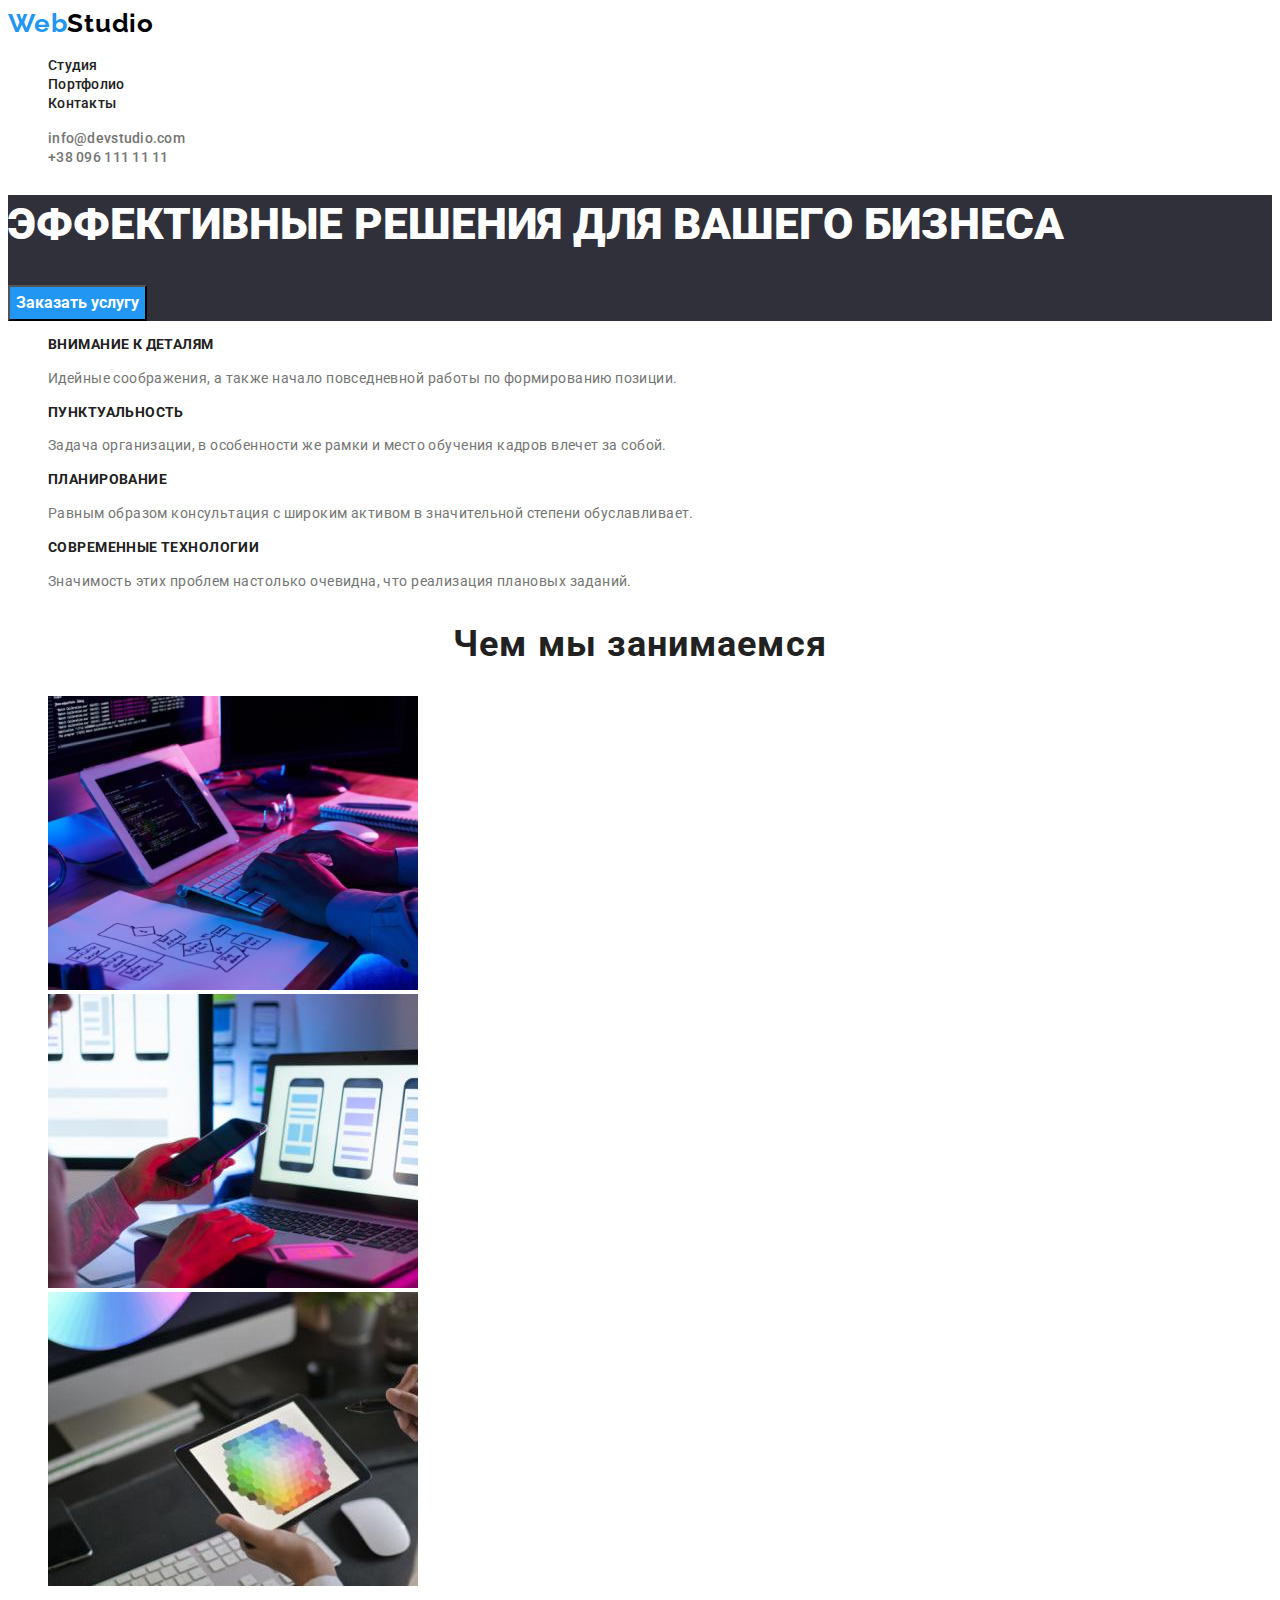
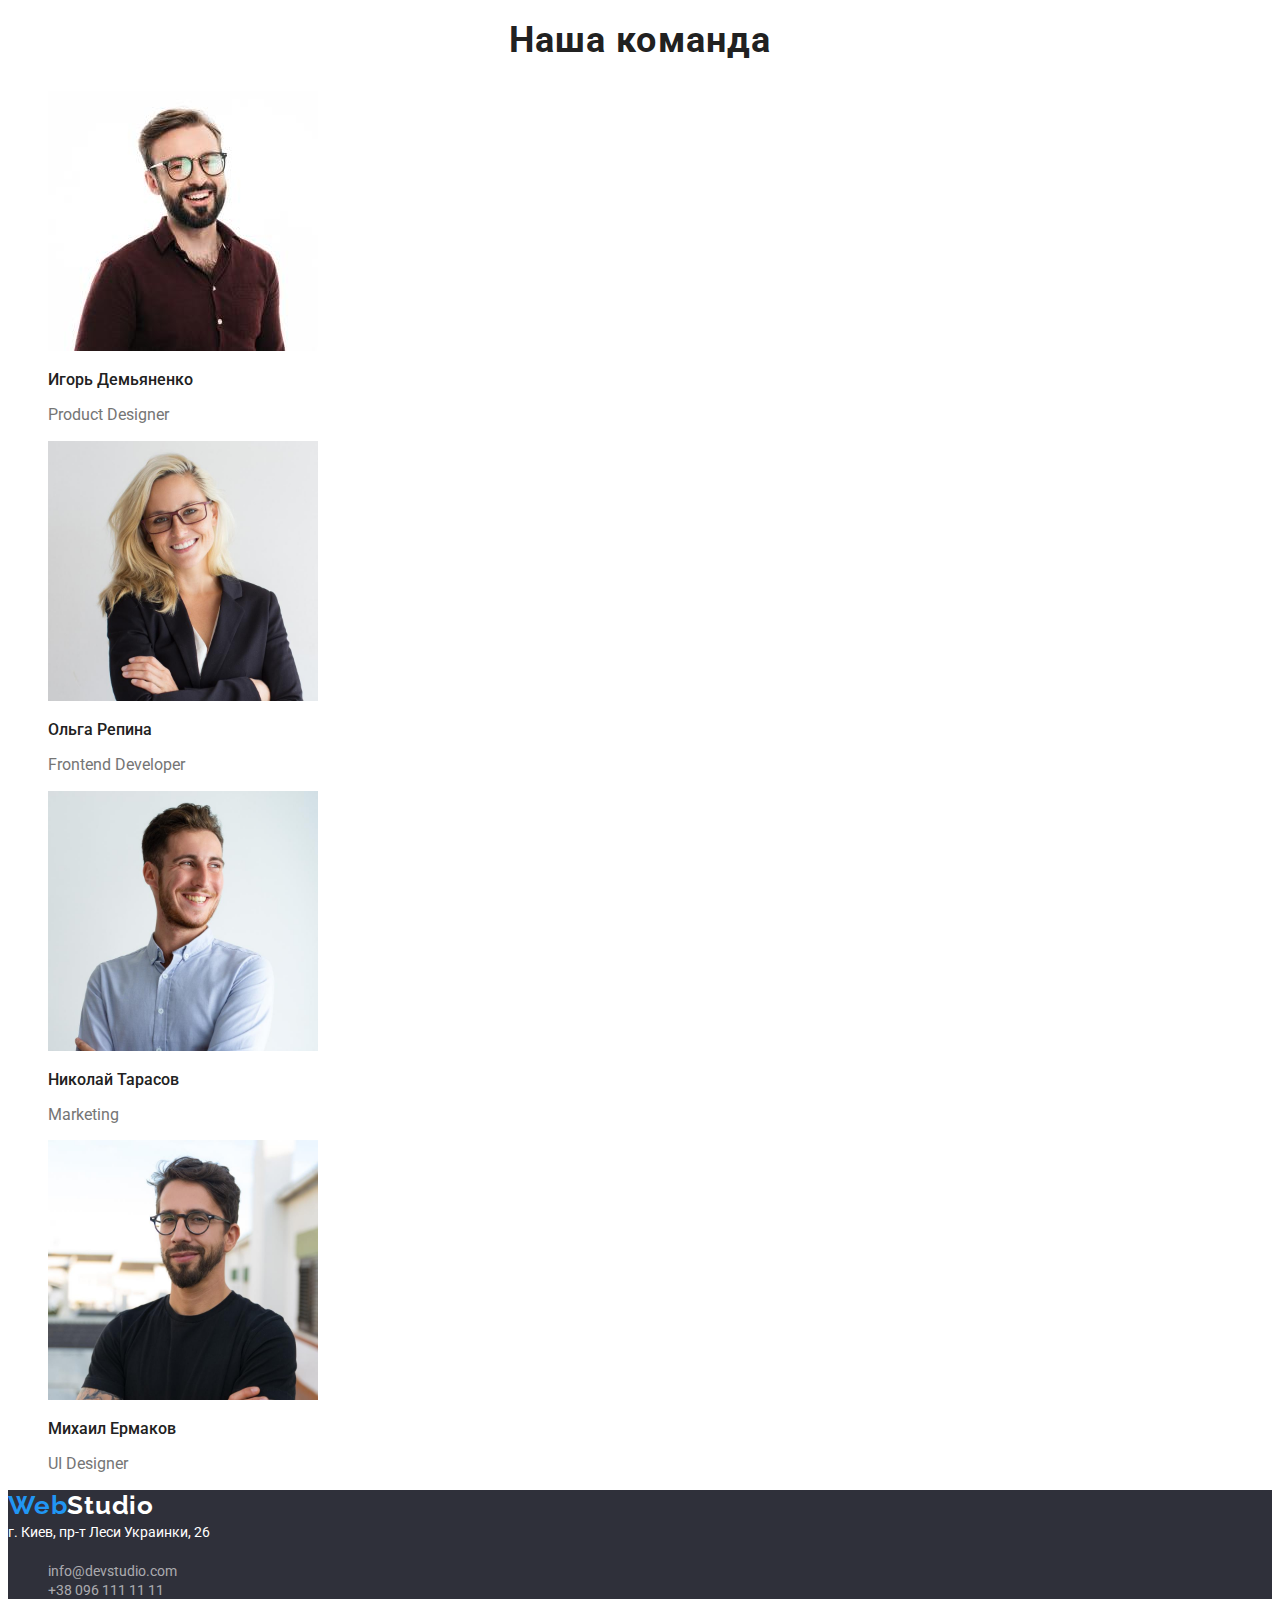
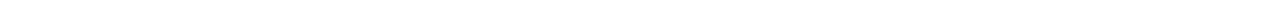
==== index.html @ f2a1378d "add modern-normalize" ====
<!DOCTYPE html>
<html lang="ru">

<head>
    <meta charset="UTF-8">
    <meta http-equiv="X-UA-Compatible" content="IE=edge">
    <meta name="viewport" content="width=device-width, initial-scale=1.0">
    <title>page 1, Studio</title>
    <link rel="preconnect" href="https://fonts.googleapis.com">
    <link rel="preconnect" href="https://fonts.gstatic.com" crossorigin>
    <link href="https://fonts.googleapis.com/css2?family=Raleway:wght@700&family=Roboto:wght@400;500;700;900&display=swap"
        rel="stylesheet">
    <link rel="stylesheet" href="https://cdnjs.cloudflare.com/ajax/libs/modern-normalize/1.1.0/modern-normalize.min.css"
        integrity="sha512-wpPYUAdjBVSE4KJnH1VR1HeZfpl1ub8YT/NKx4PuQ5NmX2tKuGu6U/JRp5y+Y8XG2tV+wKQpNHVUX03MfMFn9Q=="
        crossorigin="anonymous" referrerpolicy="no-referrer" />
    <link rel="stylesheet" href="./css/styles.css">
</head>

<body>
    <!-- Шапка сайта Heder-->
    <header class="position">
        <nav class="header">
                <a class="logo" href="./index.html"><span class="logo-accent">Web</span>Studio</a>
            <ul class="list">
                <li class="site-nav"><a href="" class="link">Студия</a></li>
                <li class="site-nav"><a href="./portfolio.html" class="link">Портфолио</a></li>
                <li class="site-nav"><a href="" class="link">Контакты</a></li>
            </ul>

        </nav>
            <ul class="list">
                <li><a href="mailto:info@devstudio.com" class="item">info@devstudio.com</a></li>
                <li><a href="tel:+380961111111" class="item">+38 096 111 11 11</a></li>
            </ul>
    </header>

    <main>
        <!-- section Герой-->
        <section class="hero">
            <h1 class="hero-title">ЭФФЕКТИВНЫЕ РЕШЕНИЯ ДЛЯ ВАШЕГО БИЗНЕСА</h1>
            <button type="submit" class="hero-order">Заказать услугу</button>
        </section>

        <!-- section Наши качества  -->
        <section class="qualities">
            <ul class="list">
                <li class="about-us-list">
                    <h3 class="about-us-title">Внимание к деталям</h3>
                    <p class="about-us-item">Идейные соображения, а также начало повседневной работы по формированию позиции.</p>
                </li>
                <li class="about-us-list">
                    <h3 class="about-us-title">Пунктуальность</h3>
                    <p class="about-us-item">Задача организации, в особенности же рамки и место обучения кадров влечет за собой.</p>
                </li>
                <li class="about-us-list">
                    <h3 class="about-us-title">Планирование</h3>
                    <p class="about-us-item">Равным образом консультация с широким активом в значительной степени обуславливает.</p>
                </li>
                <li class="about-us-list">
                    <h3 class="about-us-title">Современные технологии</h3>
                    <p class="about-us-item">Значимость этих проблем настолько очевидна, что реализация плановых заданий.</p>
                </li>
            </ul>
        </section>

        <!-- section Чем мы занимаемся -->
        <section class="doing">
            <h2 class="doing-title">Чем мы занимаемся</h2>
            <ul class="list">
                <li class="doing-list-keyboard">
                    <img width="370" src="./images/img_main_page/box_1.jpg" alt="клавиатура и планшет">
                </li>
                <li class="doing-list-notebook">
                    <img width="370" src="./images/img_main_page/box_2.jpg" alt="ноутбук на столе">
                </li>
                <li class="doing-list-tablet">
                    <img width="370" src="./images/img_main_page/box_3.jpg" alt="планшет в руке">
                </li>
            </ul>
        </section>

        <!-- section Наша команда -->
        <section class="team">
            <h2 class="team-title">Наша команда</h2>

            <ul class="list">
                <li class="covorker">
                    <img width="270" height="260" src="./images/img_main_page/team_card_1.jpg" alt="Игорь Демьяненко">
                    <h3 class="covorker-title">Игорь Демьяненко</h3>
                    <p class="covorker-position">Product Designer</p>
                </li>
                <li class="covorker">
                    <img width="270" height="260" src="./images/img_main_page/team_card_2.jpg" alt="Ольга Репина">
                    <h3 class="covorker-title">Ольга Репина</h3>
                    <p class="covorker-position">Frontend Developer</p>
                </li>
                <li class="covorker">
                    <img width="270" height="260" src="./images/img_main_page/team_card_3.jpg" alt="Николай Тарасов">
                    <h3 class="covorker-title">Николай Тарасов</h3>
                    <p class="covorker-position">Marketing</p>
                </li>
                <li class="covorker">
                    <img width="270" height="260" src="./images/img_main_page/team_card_4.jpg" alt="Михаил Ермаков">
                    <h3 class="covorker-title">Михаил Ермаков</h3>
                    <p class="covorker-position">UI Designer</p>
                </li>
            </ul>
        </section>

    </main>

    <!-- Футер -->
    <footer class="about-contacts">
        <div class="logo">
            <a class="logo-white" href="/"><span class="logo-accent">Web</span>Studio</a>
        </div>
            <address class="address">г. Киев, пр-т Леси Украинки, 26</address>

            <ul class="list">
                <li><a href="mailto:info@devstudio.com" class="contact">info@devstudio.com</a></li>
                <li><a href="tel:+380961111111" class="contact">+38 096 111 11 11</a></li>
            </ul>    
    </footer>
</body>

</html>
---- css/styles.css ----
/* css Переменные */
:root {
  --primary-text-color: #757575;
  --title-text-color: #212121;
  --accent-color: #2196f3;
  --primary-background-color: #e5e5e5;
  --wight-color: #ffffff;
}

body {
  font-family: "Roboto", "Raleway", normal;
  background-color: var(--wight-color);
}
/* Header */

/* Логотип */

.logo {
  text-decoration: none;
  font-family: Raleway, sans-serif;
  font-weight: 700;
  font-size: 26px;
  line-height: 1.19;
  letter-spacing: 0.03em;
  color: #000000;
}

.logo-accent {
  text-decoration: none;
  color: var(--accent-color);
}
/* часть лого в Футере */
.logo-white {
  text-decoration: none;
  color: var(--wight-color);
}

/* Шапка сайта Heder */
.list {
  list-style: none;
}
.site-nav .link {
  text-decoration: none;
  font-weight: 500;
  font-size: 14px;
  line-height: 1.14;
  letter-spacing: 0.02em;
  color: var(--title-text-color);
}
.site-nav .link:hover,
.site-nav .link:focus {
  color: var(--accent-color);
}

.item {
  text-decoration: none;
  font-weight: 500;
  font-size: 14px;
  line-height: 1.14;
  letter-spacing: 0.02em;
  color: var(--primary-text-color);
}
.item:hover,
.item:focus {
  color: var(--accent-color);
}

/* ГЛАВНАЯ СТРАНИЦА */

/* section Герой */
.hero {
  background: #2f303a;
}
.hero-title {
  font-weight: 900;
  font-size: 44px;
  line-height: 1.36;

  color: var(--wight-color);
}
/* Button Заказать услугу */
.hero-order {
  font-family: inherit;
  cursor: pointer;
  font-weight: 700;
  font-size: 16px;
  line-height: 1.87;
  text-align: center;
  color: var(--wight-color);
  background-color: var(--accent-color);
}

/* section Наши качества */

.about-us-title {
  font-weight: 700;
  font-size: 14px;
  line-height: 1.14;
  letter-spacing: 0.03em;
  text-transform: uppercase;
  color: var(--title-text-color);
}
.about-us-item {
  font-size: 14px;
  line-height: 1.71;
  letter-spacing: 0.03em;
  color: var(--primary-text-color);
}

/* section Чем мы занимаемся */

.doing-title {
  font-weight: 700;
  font-size: 36px;
  line-height: 1.16;
  text-align: center;
  letter-spacing: 0.03em;

  color: var(--title-text-color);
}

/* section Наша команда */

.team-title {
  font-weight: 700;
  font-size: 36px;
  line-height: 1.16;
  text-align: center;
  letter-spacing: 0.03em;

  color: var(--title-text-color);
}

.covorker-title {
  font-weight: 500;
  font-size: 16px;
  line-height: 1.18;
  color: var(--title-text-color);
}
.covorker-position {
  font-size: 16px;
  line-height: 1.18;
  color: var(--primary-text-color);
}

/* Футер */
.about-contacts {
  background: #2f303a;
}

.address {
  font-style: normal;
  font-size: 14px;
  line-height: 1.71;
  color: var(--wight-color);
}
.contact {
  font-size: 14px;
  text-decoration: none;
  color: rgba(255, 255, 255, 0.6);
}

/* СТРАНИЦА ПОРТФОЛИО */
/* section Portfolio */

/* фильтр Кнопки */
.filter .link {
  cursor: pointer;
  font-family: "Roboto";
  font-weight: 500;
  font-size: 16px;
  line-height: 1.62;
  color: var(--title-text-color);
  background-color: #f5f4fa;
}

.filter .link:hover,
.filter .link:focus {
  color: var(--wight-color);
  background-color: var(--accent-color);
}

/* таблица с картинками */

.portfolio-title {
  font-size: 18px;
  line-height: 2;
  color: var(--title-text-color);
}
.portfolio-text {
  font-size: 16px;
  line-height: 1.87;
  color: var(--primary-text-color);
}
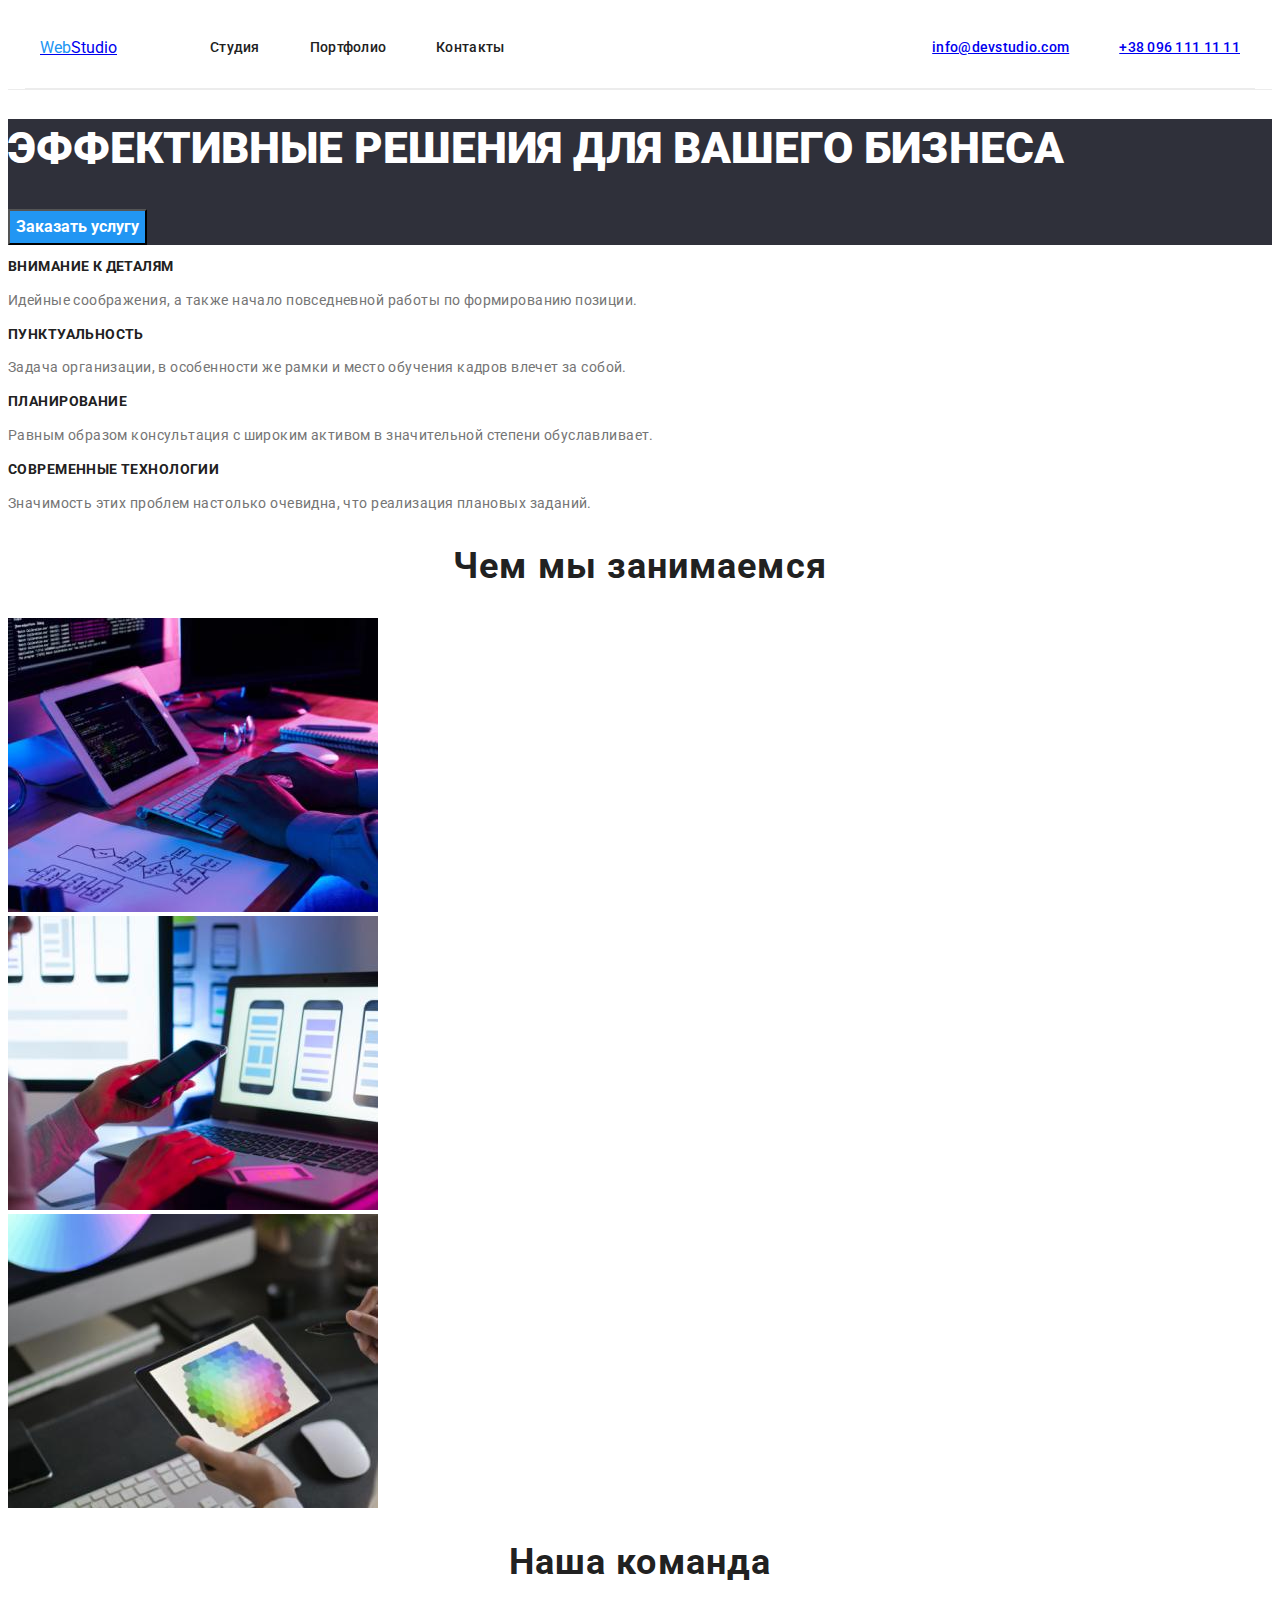
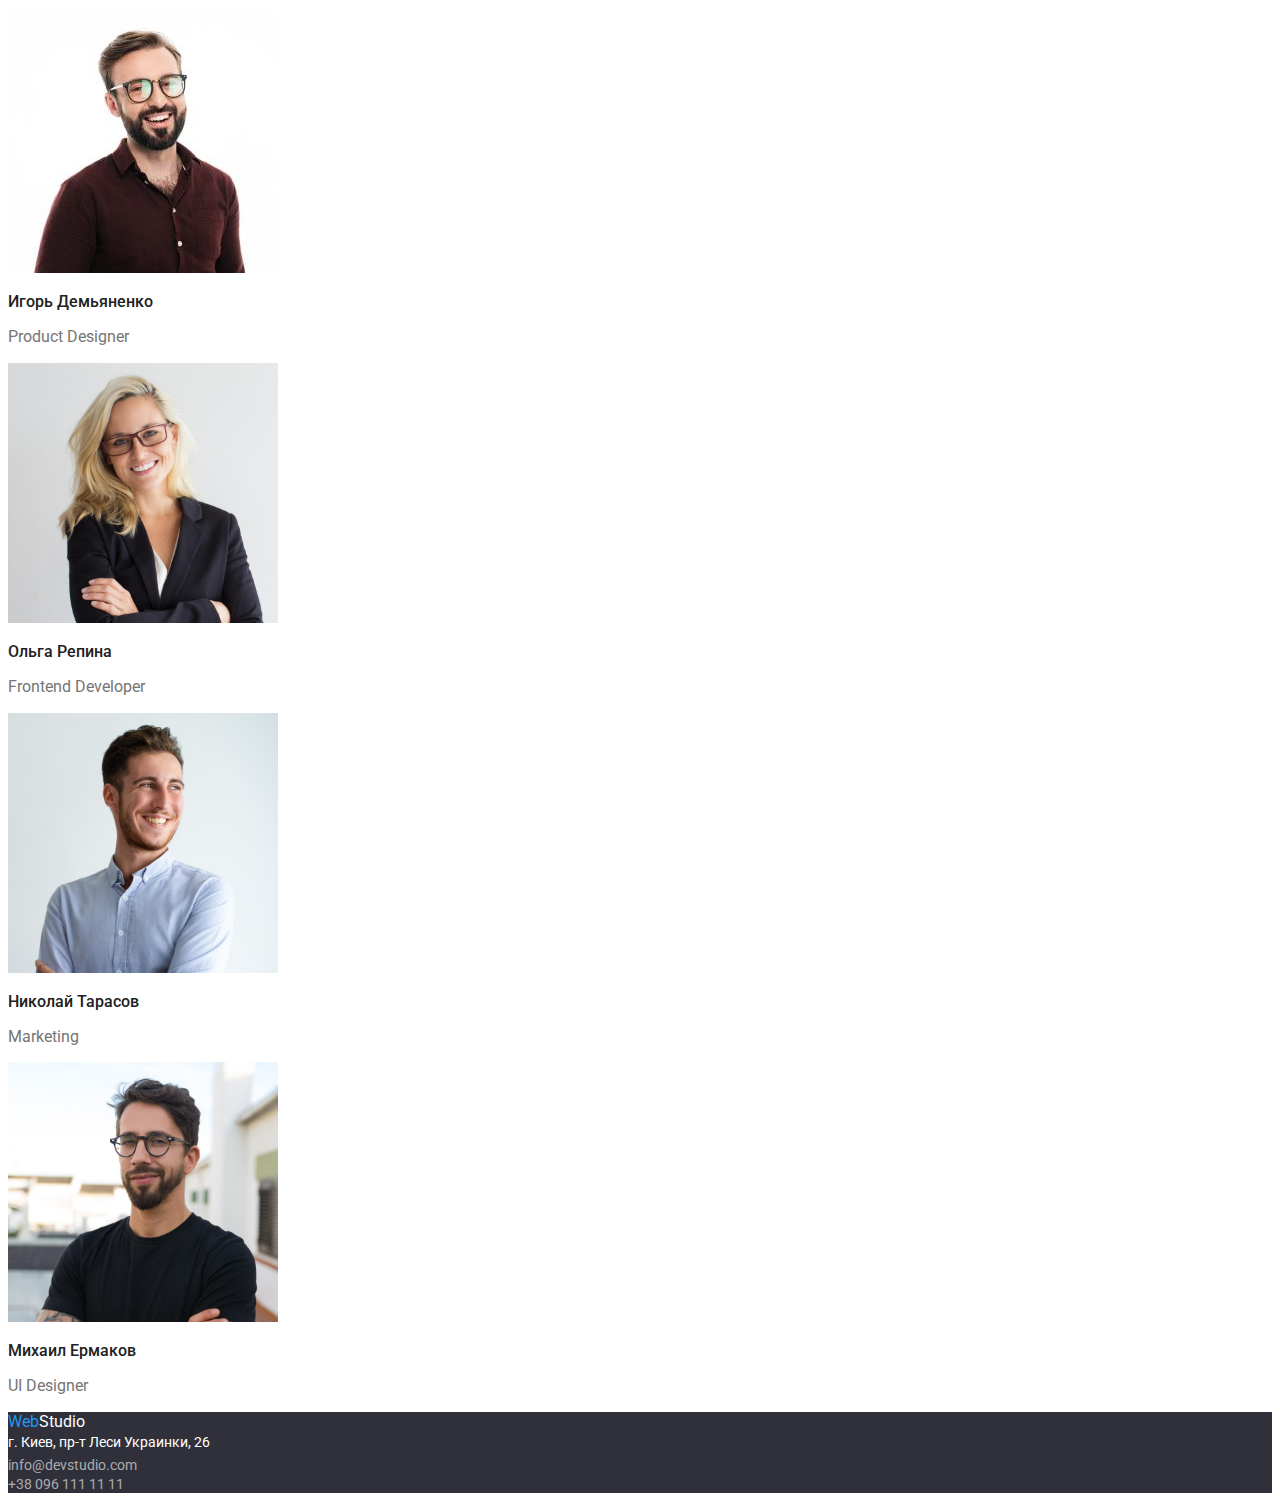
==== commit abb1385a: "container header" ====
--- a/index.html
+++ b/index.html
@@ -18,20 +18,25 @@
 
 <body>
     <!-- Шапка сайта Heder-->
-    <header class="position">
-        <nav class="header">
+    <header class="header">
+        <div class="container header">
+            <!--Навигация-->
+            <nav class="navigate">
                 <a class="logo" href="./index.html"><span class="logo-accent">Web</span>Studio</a>
-            <ul class="list">
-                <li class="site-nav"><a href="" class="link">Студия</a></li>
-                <li class="site-nav"><a href="./portfolio.html" class="link">Портфолио</a></li>
-                <li class="site-nav"><a href="" class="link">Контакты</a></li>
+                <ul class="list flex">
+                    <li class="site-nav current"><a href="" class="link">Студия</a></li>
+                    <li class="site-nav"><a href="./portfolio.html" class="link">Портфолио</a></li>
+                    <li class="site-nav"><a href="" class="link">Контакты</a></li>
+                </ul>
+            
+            </nav>
+            <!--Контакты -->
+            <ul class="list contact flex">
+                <li class="contact-list"><a class="link link-head-contact" href="mailto:info@devstudio.com" class="item">info@devstudio.com</a></li>
+                <li class="contact-list"><a class="link link-head-contact" href="tel:+380961111111" class="item">+38 096 111 11 11</a></li>
             </ul>
-
-        </nav>
-            <ul class="list">
-                <li><a href="mailto:info@devstudio.com" class="item">info@devstudio.com</a></li>
-                <li><a href="tel:+380961111111" class="item">+38 096 111 11 11</a></li>
-            </ul>
+        </div>
+        
     </header>
 
     <main>
--- a/css/styles.css
+++ b/css/styles.css
@@ -8,14 +8,13 @@
 }
 
 body {
-  font-family: "Roboto", "Raleway", normal;
+  font-family: "Roboto", Roboto, sans-serif;
   background-color: var(--wight-color);
 }
-/* Header */
 
 /* Логотип */
 
-.logo {
+.logo, {
   text-decoration: none;
   font-family: Raleway, sans-serif;
   font-weight: 700;
@@ -36,9 +35,61 @@
 }
 
 /* Шапка сайта Heder */
+.header {
+  border-bottom: 1px solid #ececec;
+}
+
+.container.header {
+  display: flex;
+  align-items: center;
+}
+
+.container {
+  width: 1200px;
+  margin-left: auto;
+  margin-right: auto;
+  padding-left: 15px;
+  padding-right: 15px;
+}
+
+.navigate {
+  display: flex;
+  align-items: center;
+}
+
+nav > .logo {
+  margin-right: 93px;
+}
+
+
+.list.flex {
+  display: flex;
+  flex-wrap: wrap;
+  align-items: center;
+}
+
 .list {
   list-style: none;
-}
+  padding: 0;
+  margin: 0;
+}
+
+.site-nav:not(last-child) {
+  margin-right: 50px;
+}
+
+
+.site-nav,
+.link.link-head-contact {
+  display: block;
+  padding-top: 32px;
+  padding-bottom: 32px;
+  font-weight: 500;
+  font-size: 14px;
+  line-height: 1.14;
+  letter-spacing: 0.02em;
+}
+
 .site-nav .link {
   text-decoration: none;
   font-weight: 500;
@@ -50,6 +101,14 @@
 .site-nav .link:hover,
 .site-nav .link:focus {
   color: var(--accent-color);
+}
+
+.list.contact {
+  margin-left: auto;
+}
+
+.contact-list:not(:last-child) {
+  margin-right: 50px;
 }
 
 .item {
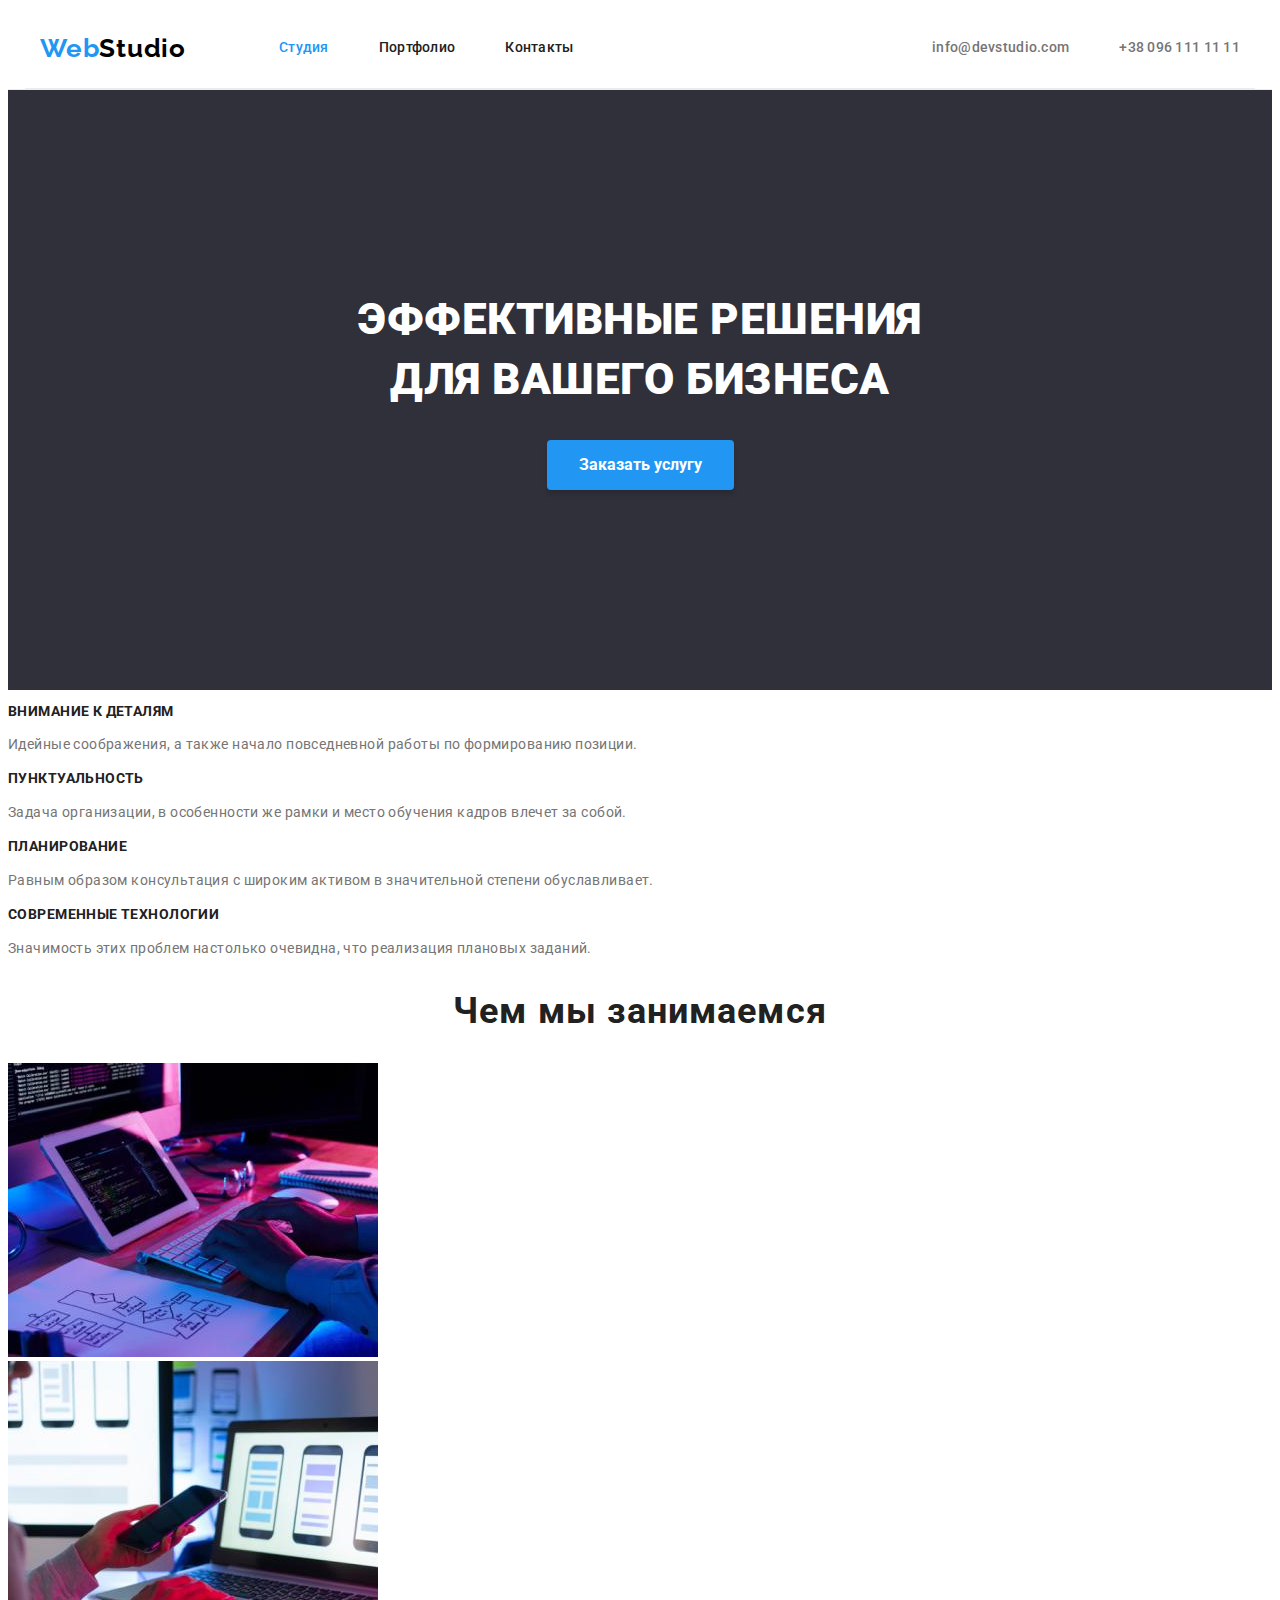
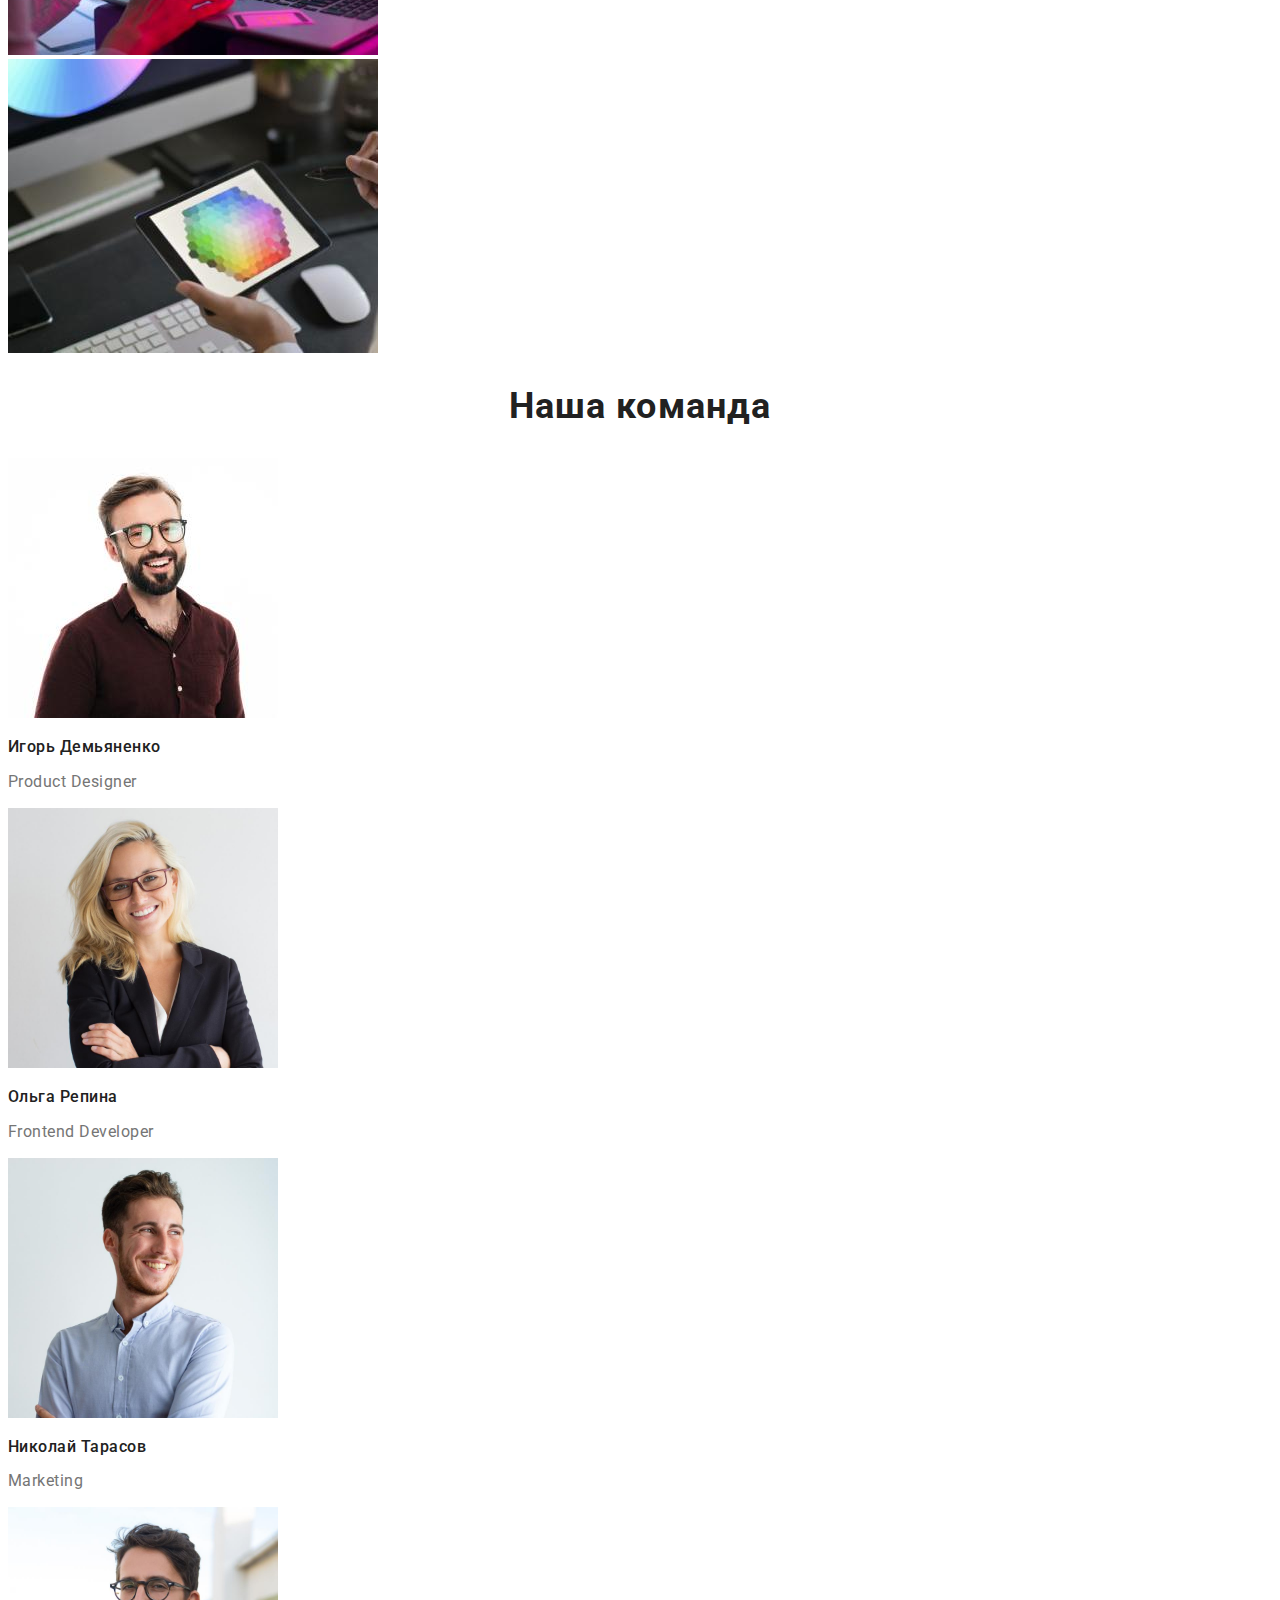
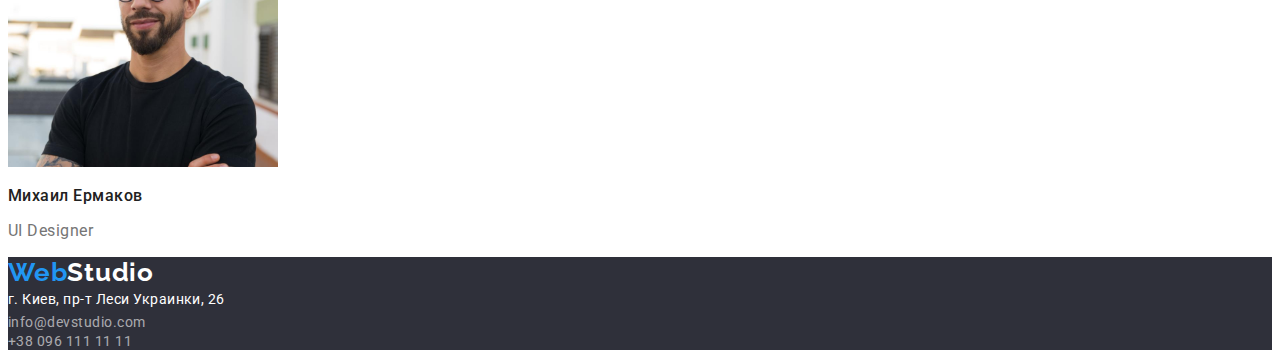
==== commit dfebc6f4: "выравнивает section Герой" ====
--- a/index.html
+++ b/index.html
@@ -41,9 +41,16 @@
 
     <main>
         <!-- section Герой-->
-        <section class="hero">
-            <h1 class="hero-title">ЭФФЕКТИВНЫЕ РЕШЕНИЯ ДЛЯ ВАШЕГО БИЗНЕСА</h1>
-            <button type="submit" class="hero-order">Заказать услугу</button>
+        <section class="section hero-section">
+            <div class="container">
+                <h1 class="hero-title">
+                    ЭФФЕКТИВНЫЕ РЕШЕНИЯ
+                    <br>
+                    ДЛЯ ВАШЕГО БИЗНЕСА
+                </h1>
+                <button class="btn hero-button" type="button">Заказать услугу</button>
+            </div>
+            
         </section>
 
         <!-- section Наши качества  -->
--- a/css/styles.css
+++ b/css/styles.css
@@ -1,37 +1,55 @@
 /* css Переменные */
 :root {
-  --primary-text-color: #757575;
-  --title-text-color: #212121;
-  --accent-color: #2196f3;
-  --primary-background-color: #e5e5e5;
-  --wight-color: #ffffff;
-}
+--primary-text-color: #757575;
+--logo-text-color: #000000;
+--title-text-color: #212121;
+--accent-color: #2196f3;
+--primary-background-color: #e5e5e5;
+--wight-color: #ffffff;
+--box-shadow-card: 0px 1px 3px rgba(0, 0, 0, 0.12),0px 1px 1px rgba(0, 0, 0, 0.14),0px 2px 1px rgba(0, 0, 0, 0.2);
+--box-shadow-button: 0px 4px 4px rgba(0, 0, 0, 0.15);
+--box-shadow-active-btn-filter: 0px 3px 1px rgba(0, 0, 0, 0.1),
+0px 1px 2px rgba(0, 0, 0, 0.08),
+0px 2px 2px rgba(0, 0, 0, 0.12);
+}
+
 
 body {
-  font-family: "Roboto", Roboto, sans-serif;
+  font-family: Roboto, sans-serif;
   background-color: var(--wight-color);
+  letter-spacing: 0.03em;
 }
 
 /* Логотип */
 
-.logo, {
+.logo {
   text-decoration: none;
   font-family: Raleway, sans-serif;
   font-weight: 700;
   font-size: 26px;
   line-height: 1.19;
   letter-spacing: 0.03em;
-  color: #000000;
+  color: var(--logo-text-color);
 }
 
 .logo-accent {
   text-decoration: none;
   color: var(--accent-color);
 }
+
+
 /* часть лого в Футере */
 .logo-white {
   text-decoration: none;
   color: var(--wight-color);
+}
+
+.link {
+  text-decoration: none;
+}
+
+nav > .logo {
+  margin-right: 93px;
 }
 
 /* Шапка сайта Heder */
@@ -57,21 +75,16 @@
   align-items: center;
 }
 
-nav > .logo {
-  margin-right: 93px;
-}
-
+.list {
+  list-style: none;
+  padding: 0;
+  margin: 0;
+}
 
 .list.flex {
   display: flex;
   flex-wrap: wrap;
   align-items: center;
-}
-
-.list {
-  list-style: none;
-  padding: 0;
-  margin: 0;
 }
 
 .site-nav:not(last-child) {
@@ -90,6 +103,16 @@
   letter-spacing: 0.02em;
 }
 
+.link.link-head-contact:hover,
+.link.link-head-contact:focus {
+  color: var(--accent-color);
+}
+
+.site-nav .link:hover,
+.site-nav .link:focus {
+  color: var(--accent-color);
+}
+
 .site-nav .link {
   text-decoration: none;
   font-weight: 500;
@@ -98,10 +121,12 @@
   letter-spacing: 0.02em;
   color: var(--title-text-color);
 }
-.site-nav .link:hover,
-.site-nav .link:focus {
-  color: var(--accent-color);
-}
+
+
+.current > .link {
+  color: var(--accent-color);
+}
+
 
 .list.contact {
   margin-left: auto;
@@ -111,6 +136,11 @@
   margin-right: 50px;
 }
 
+.link-head-contact {
+  color: var(--primary-text-color);
+}
+
+
 .item {
   text-decoration: none;
   font-weight: 500;
@@ -127,20 +157,38 @@
 /* ГЛАВНАЯ СТРАНИЦА */
 
 /* section Герой */
-.hero {
+.hero-section {
+  padding-top: 200px;
+  padding-bottom: 200px;
+  text-align: center;
   background: #2f303a;
 }
+
 .hero-title {
+  margin-top: 0;
+  margin-bottom: 30px;
   font-weight: 900;
   font-size: 44px;
   line-height: 1.36;
-
-  color: var(--wight-color);
+  color: var(--wight-color);
+  text-transform: uppercase;
+  letter-spacing: 0,06em;
 }
 /* Button Заказать услугу */
-.hero-order {
+
+.btn {
+  font-family: inherit;
+  border: none;
+  cursor: pointer;
+  position: relative;
+}
+
+.hero-button {
   font-family: inherit;
   cursor: pointer;
+  box-shadow: var(--box-shadow-button);
+  border-radius: 4px;
+  padding: 10px 32px;
   font-weight: 700;
   font-size: 16px;
   line-height: 1.87;
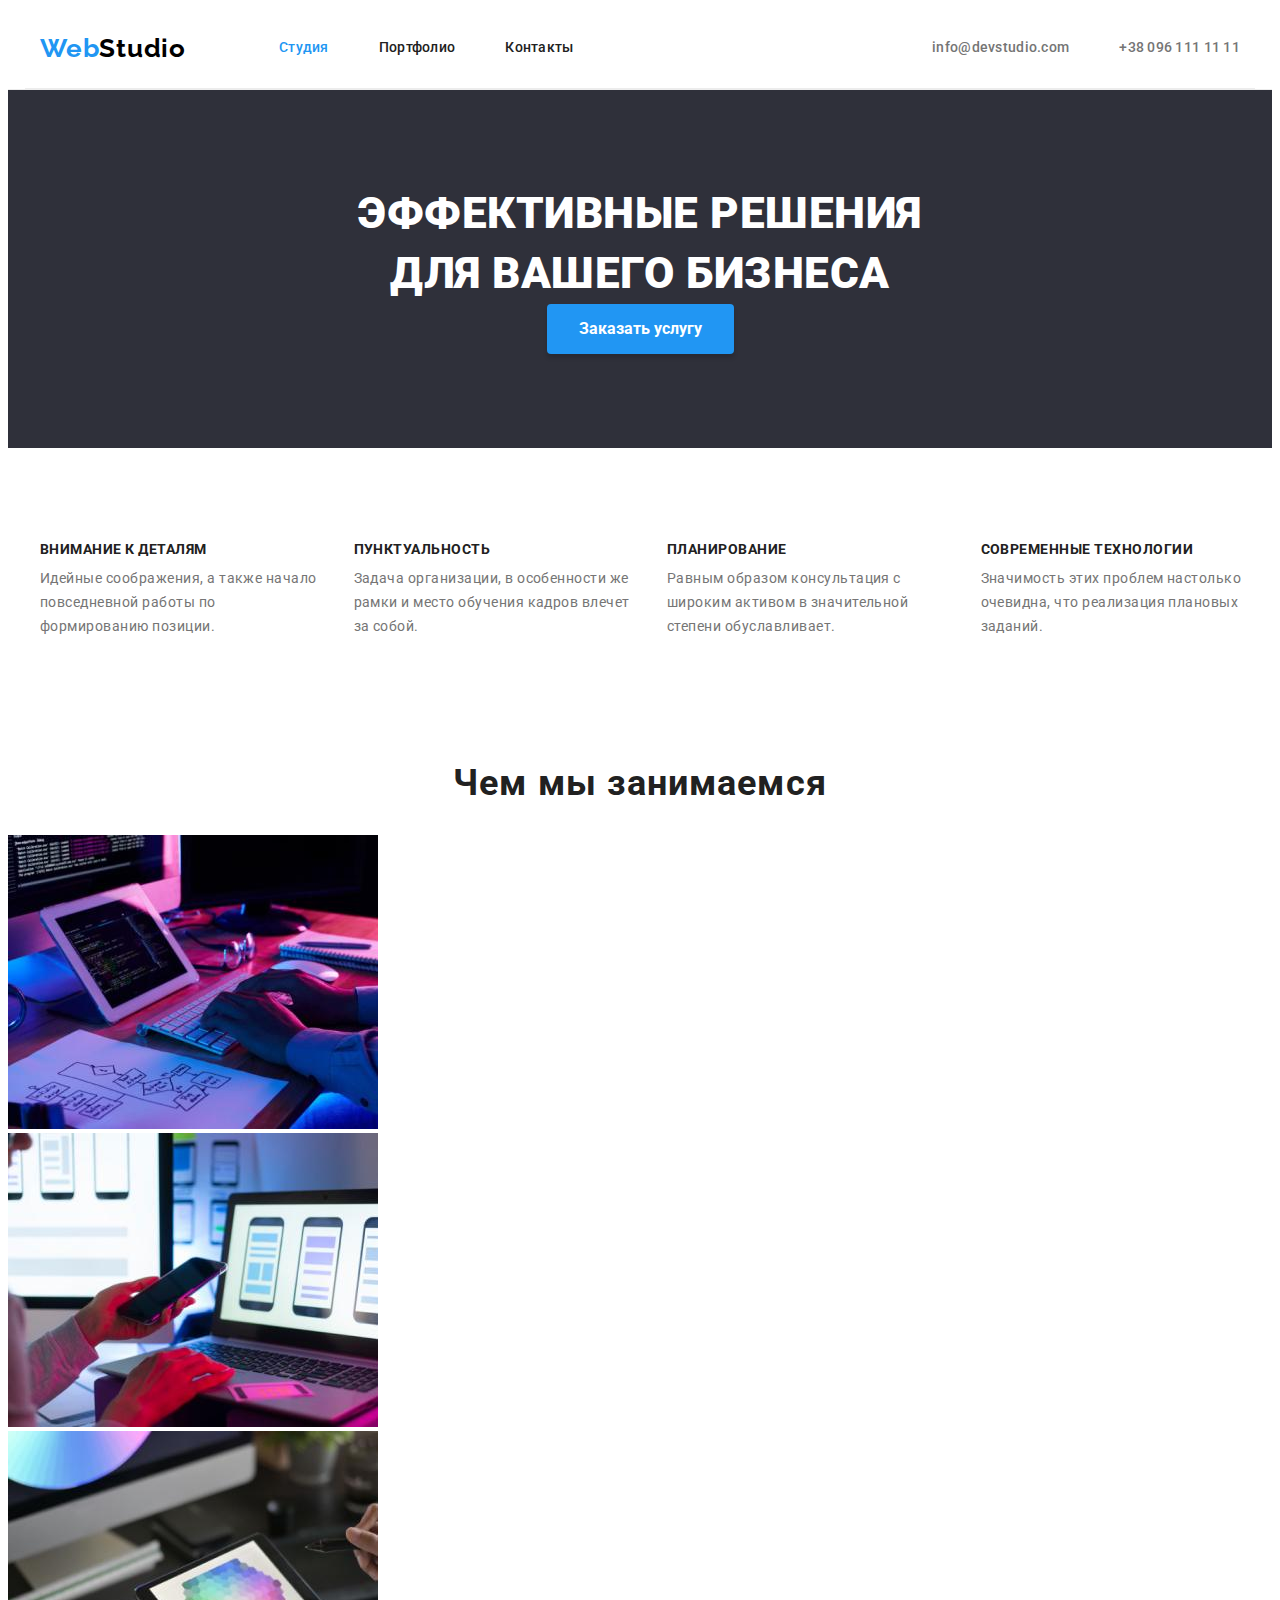
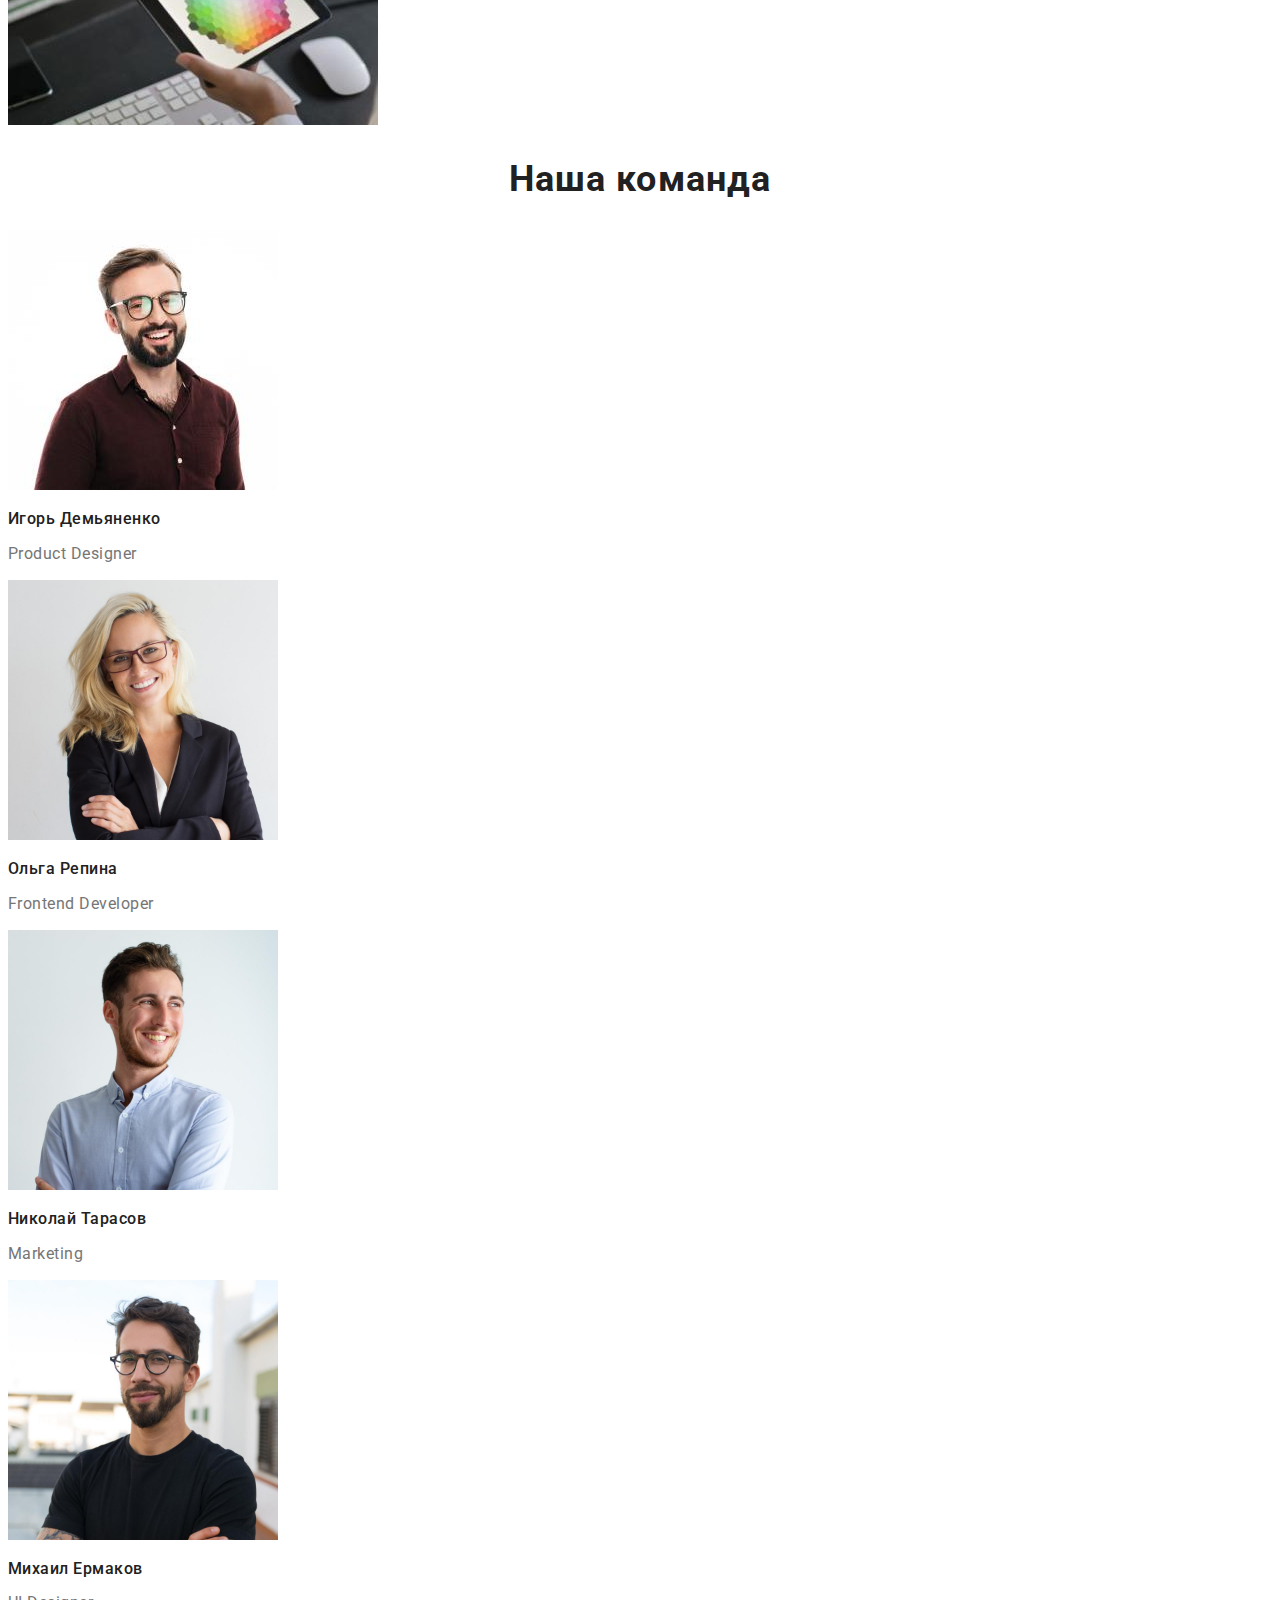
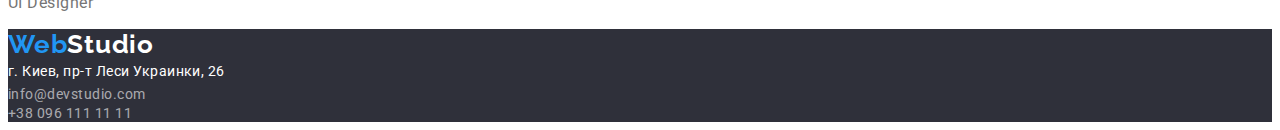
==== commit a9734492: "оформляет section Наши Преимущества" ====
--- a/index.html
+++ b/index.html
@@ -40,6 +40,7 @@
     </header>
 
     <main>
+
         <!-- section Герой-->
         <section class="section hero-section">
             <div class="container">
@@ -53,26 +54,29 @@
             
         </section>
 
-        <!-- section Наши качества  -->
-        <section class="qualities">
-            <ul class="list">
-                <li class="about-us-list">
-                    <h3 class="about-us-title">Внимание к деталям</h3>
-                    <p class="about-us-item">Идейные соображения, а также начало повседневной работы по формированию позиции.</p>
-                </li>
-                <li class="about-us-list">
-                    <h3 class="about-us-title">Пунктуальность</h3>
-                    <p class="about-us-item">Задача организации, в особенности же рамки и место обучения кадров влечет за собой.</p>
-                </li>
-                <li class="about-us-list">
-                    <h3 class="about-us-title">Планирование</h3>
-                    <p class="about-us-item">Равным образом консультация с широким активом в значительной степени обуславливает.</p>
-                </li>
-                <li class="about-us-list">
-                    <h3 class="about-us-title">Современные технологии</h3>
-                    <p class="about-us-item">Значимость этих проблем настолько очевидна, что реализация плановых заданий.</p>
-                </li>
-            </ul>
+        <!-- section Наши Преимущества  -->
+        <section class="section quality">
+            <div class="container">
+                <h2 class="visually-hidden">Преимущества</h2>
+                <ul class="list flex quality">
+                    <li class="quality-item">
+                        <h3 class="quality-title">Внимание к деталям</h3>
+                        <p class="paragraph quality">Идейные соображения, а также начало повседневной работы по формированию позиции.</p>
+                    </li>
+                    <li class="quality-item">
+                        <h3 class="quality-title">Пунктуальность</h3>
+                        <p class="paragraph quality">Задача организации, в особенности же рамки и место обучения кадров влечет за собой.</p>
+                    </li>
+                    <li class="quality-item">
+                        <h3 class="quality-title">Планирование</h3>
+                        <p class="paragraph quality">Равным образом консультация с широким активом в значительной степени обуславливает.</p>
+                    </li>
+                    <li class="quality-item">
+                        <h3 class="quality-title">Современные технологии</h3>
+                        <p class="paragraph quality">Значимость этих проблем настолько очевидна, что реализация плановых заданий.</p>
+                    </li>
+                </ul>
+            </div>
         </section>
 
         <!-- section Чем мы занимаемся -->
--- a/css/styles.css
+++ b/css/styles.css
@@ -197,20 +197,61 @@
   background-color: var(--accent-color);
 }
 
-/* section Наши качества */
-
-.about-us-title {
+/* section Преимущества */
+
+.section {
+  padding-top: 94px;
+  padding-bottom: 94px;
+}
+
+.title-section,
+.hero-title,
+.worker-name,
+.portfolio-item-title,
+.quality-title,
+.paragraph,
+.not-displayed {
+  padding: 0px;
+  margin: 0px;
+}
+
+.visually-hidden {
+  position: absolute;
+  width: 1px;
+  height: 1px;
+  margin: -1px;
+  border: 0;
+  padding: 0;
+  white-space: nowrap;
+  clip-path: inset(100%);
+  clip: rect(0 0 0 0);
+  overflow: hidden;
+}
+
+.list.flex.quality {
+  margin-right: -30px;
+}
+
+.list.quality > .quality-item {
+  flex-basis: calc(100% / 4 - 24px);
+}
+
+.quality-item:not(:last-child) {
+  margin-right: 30px;
+}
+
+.quality-title {
+  margin-bottom: 10px;
   font-weight: 700;
   font-size: 14px;
   line-height: 1.14;
-  letter-spacing: 0.03em;
   text-transform: uppercase;
   color: var(--title-text-color);
-}
-.about-us-item {
+
+}
+.paragraph.quality {
   font-size: 14px;
   line-height: 1.71;
-  letter-spacing: 0.03em;
   color: var(--primary-text-color);
 }
 
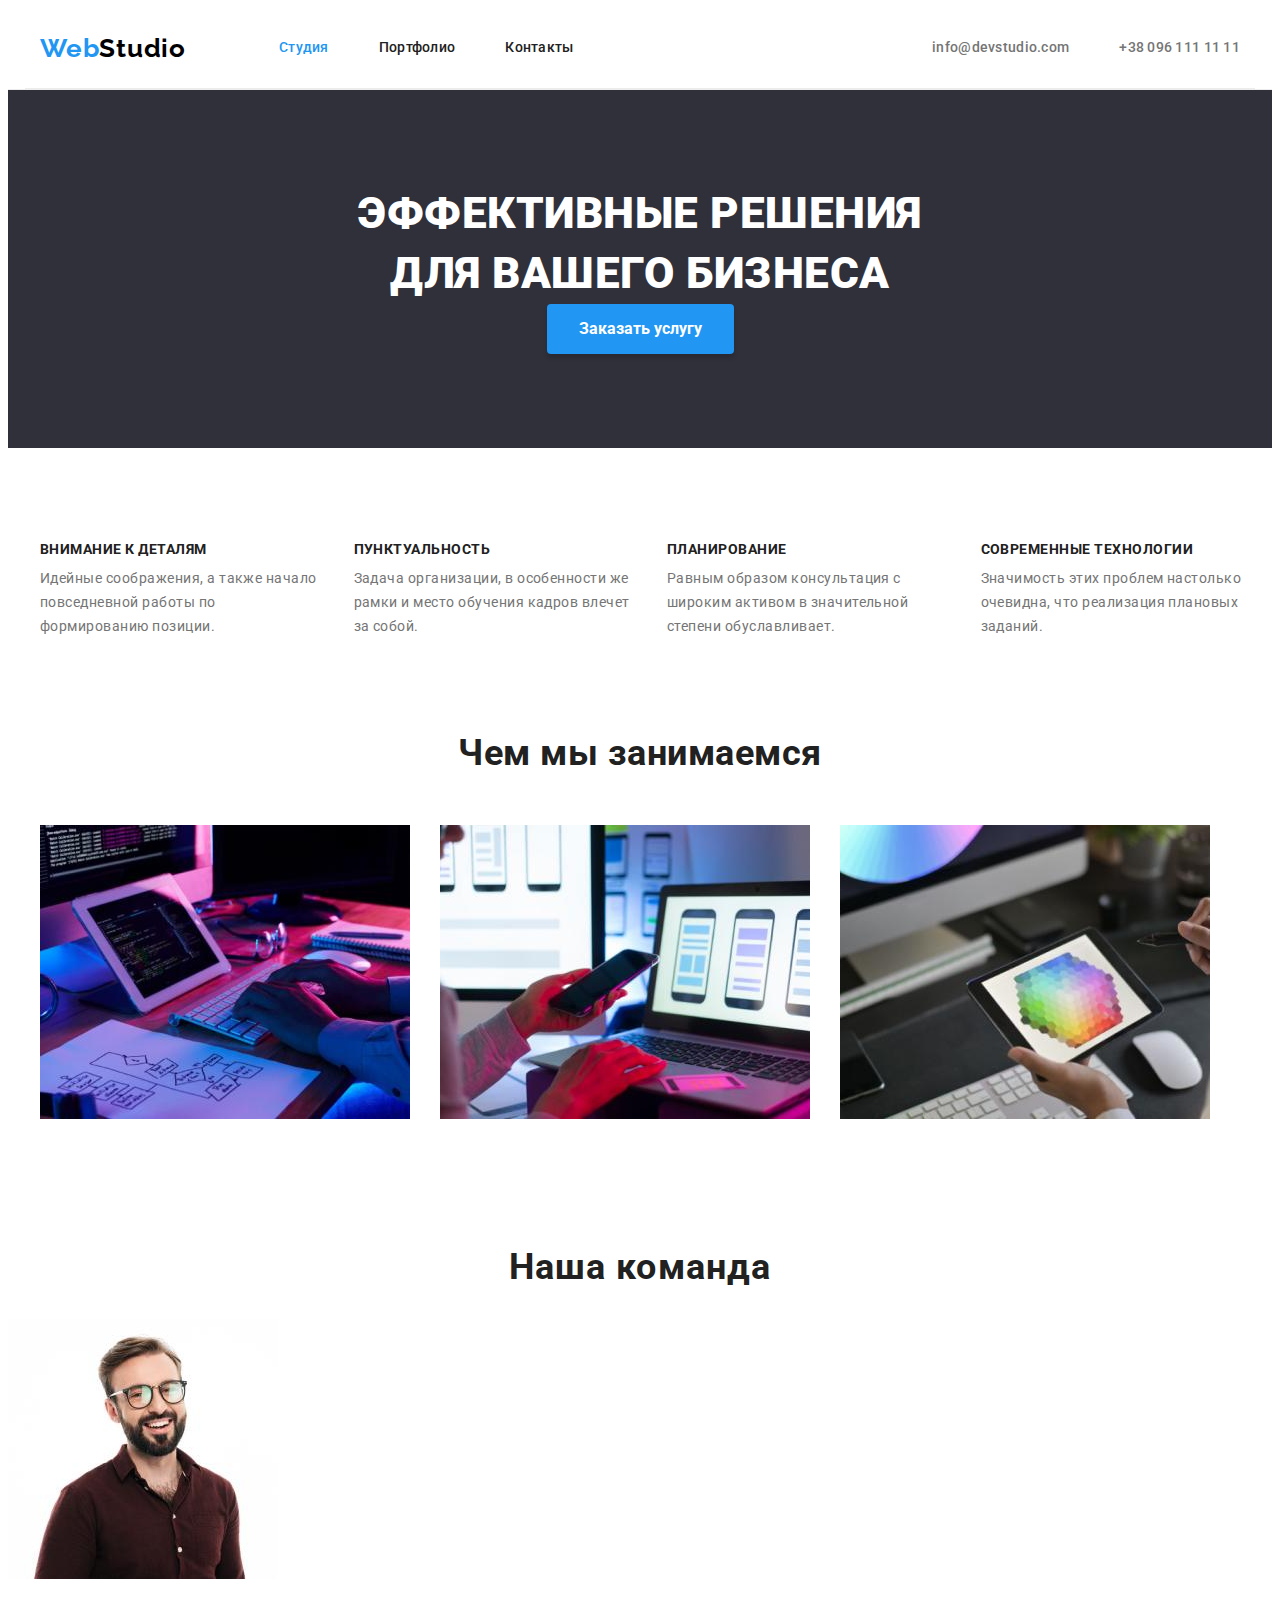
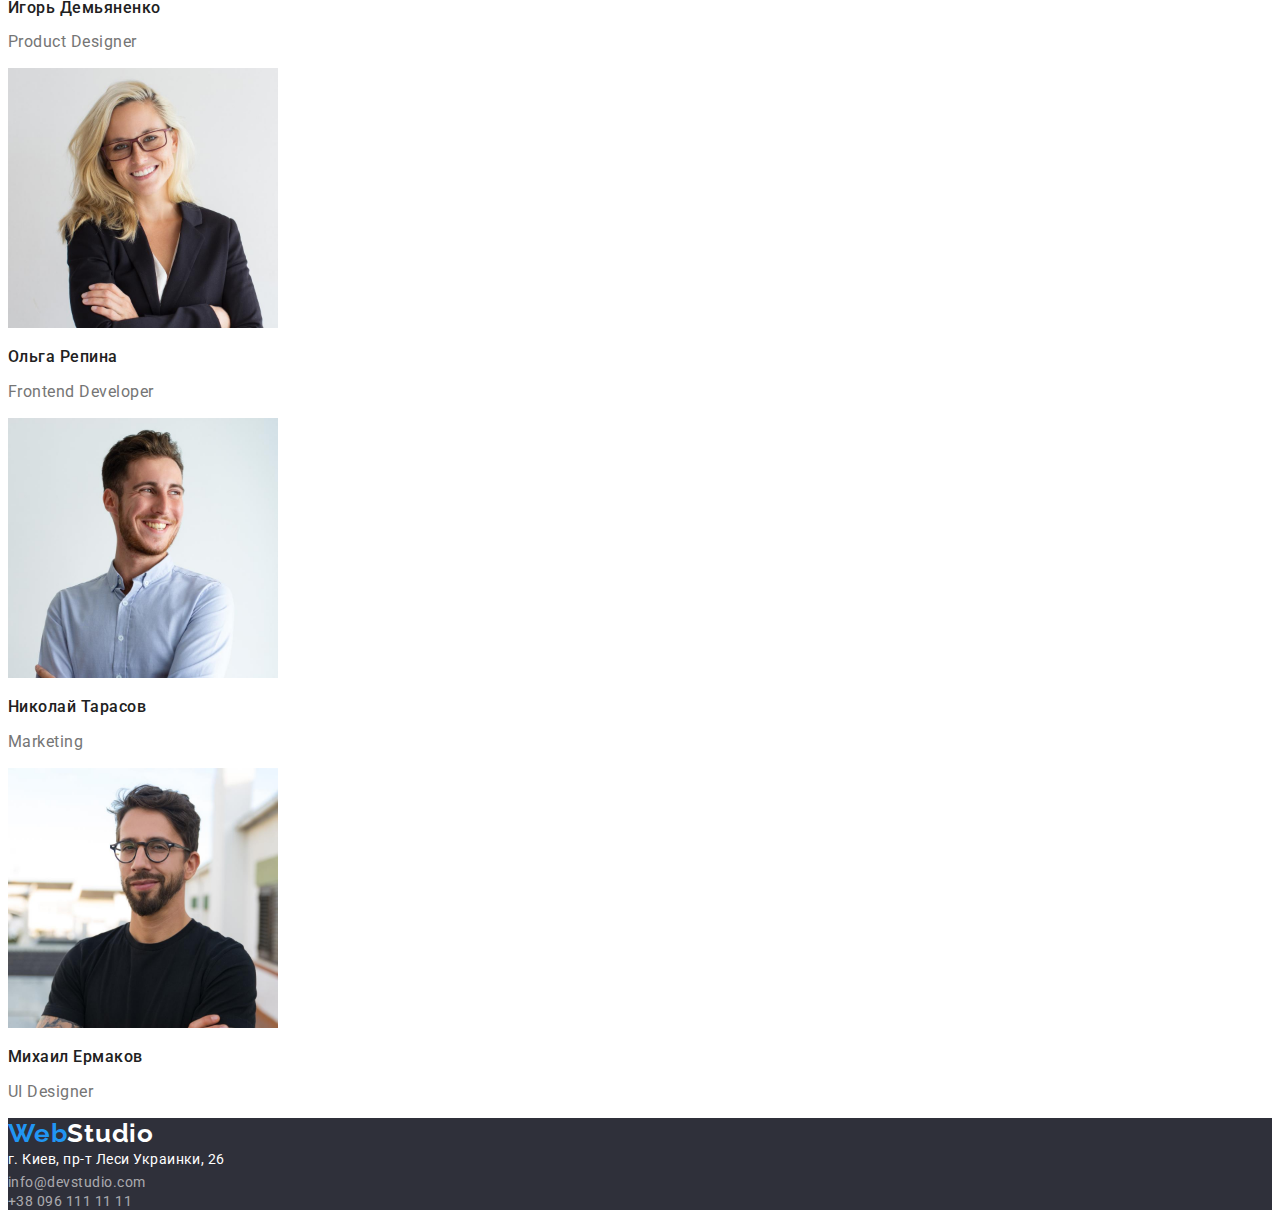
==== commit 3f333b79: "оформляет section Чем мы занимаемся" ====
--- a/index.html
+++ b/index.html
@@ -80,19 +80,21 @@
         </section>
 
         <!-- section Чем мы занимаемся -->
-        <section class="doing">
-            <h2 class="doing-title">Чем мы занимаемся</h2>
-            <ul class="list">
-                <li class="doing-list-keyboard">
-                    <img width="370" src="./images/img_main_page/box_1.jpg" alt="клавиатура и планшет">
-                </li>
-                <li class="doing-list-notebook">
-                    <img width="370" src="./images/img_main_page/box_2.jpg" alt="ноутбук на столе">
-                </li>
-                <li class="doing-list-tablet">
-                    <img width="370" src="./images/img_main_page/box_3.jpg" alt="планшет в руке">
-                </li>
-            </ul>
+        <section class="section">
+            <div class="container">
+                <h2 class="title-section">Чем мы занимаемся</h2>
+                <ul class="list flex">
+                    <li class="specialization-item">
+                        <img width="370" src="./images/img_main_page/box_1.jpg" alt="клавиатура и планшет">
+                    </li>
+                    <li class="specialization-item">
+                        <img width="370" src="./images/img_main_page/box_2.jpg" alt="ноутбук на столе">
+                    </li>
+                    <li class="specialization-item">
+                        <img width="370" src="./images/img_main_page/box_3.jpg" alt="планшет в руке">
+                    </li>
+                </ul>
+            </div>
         </section>
 
         <!-- section Наша команда -->
--- a/css/styles.css
+++ b/css/styles.css
@@ -204,6 +204,10 @@
   padding-bottom: 94px;
 }
 
+.section.quality {
+  padding-bottom: 0;
+}
+
 .title-section,
 .hero-title,
 .worker-name,
@@ -257,7 +261,23 @@
 
 /* section Чем мы занимаемся */
 
-.doing-title {
+.title-section {
+  margin-bottom: 50px;
+  font-weight: 700;
+  font-size: 36px;
+  line-height: 1.16;
+  text-align: center;
+
+  color: var(--title-text-color);
+}
+
+.specialization-item:not(:last-child) {
+  margin-right: 30px;
+}
+
+/* section Наша команда */
+
+.team-title {
   font-weight: 700;
   font-size: 36px;
   line-height: 1.16;
@@ -267,18 +287,6 @@
   color: var(--title-text-color);
 }
 
-/* section Наша команда */
-
-.team-title {
-  font-weight: 700;
-  font-size: 36px;
-  line-height: 1.16;
-  text-align: center;
-  letter-spacing: 0.03em;
-
-  color: var(--title-text-color);
-}
-
 .covorker-title {
   font-weight: 500;
   font-size: 16px;
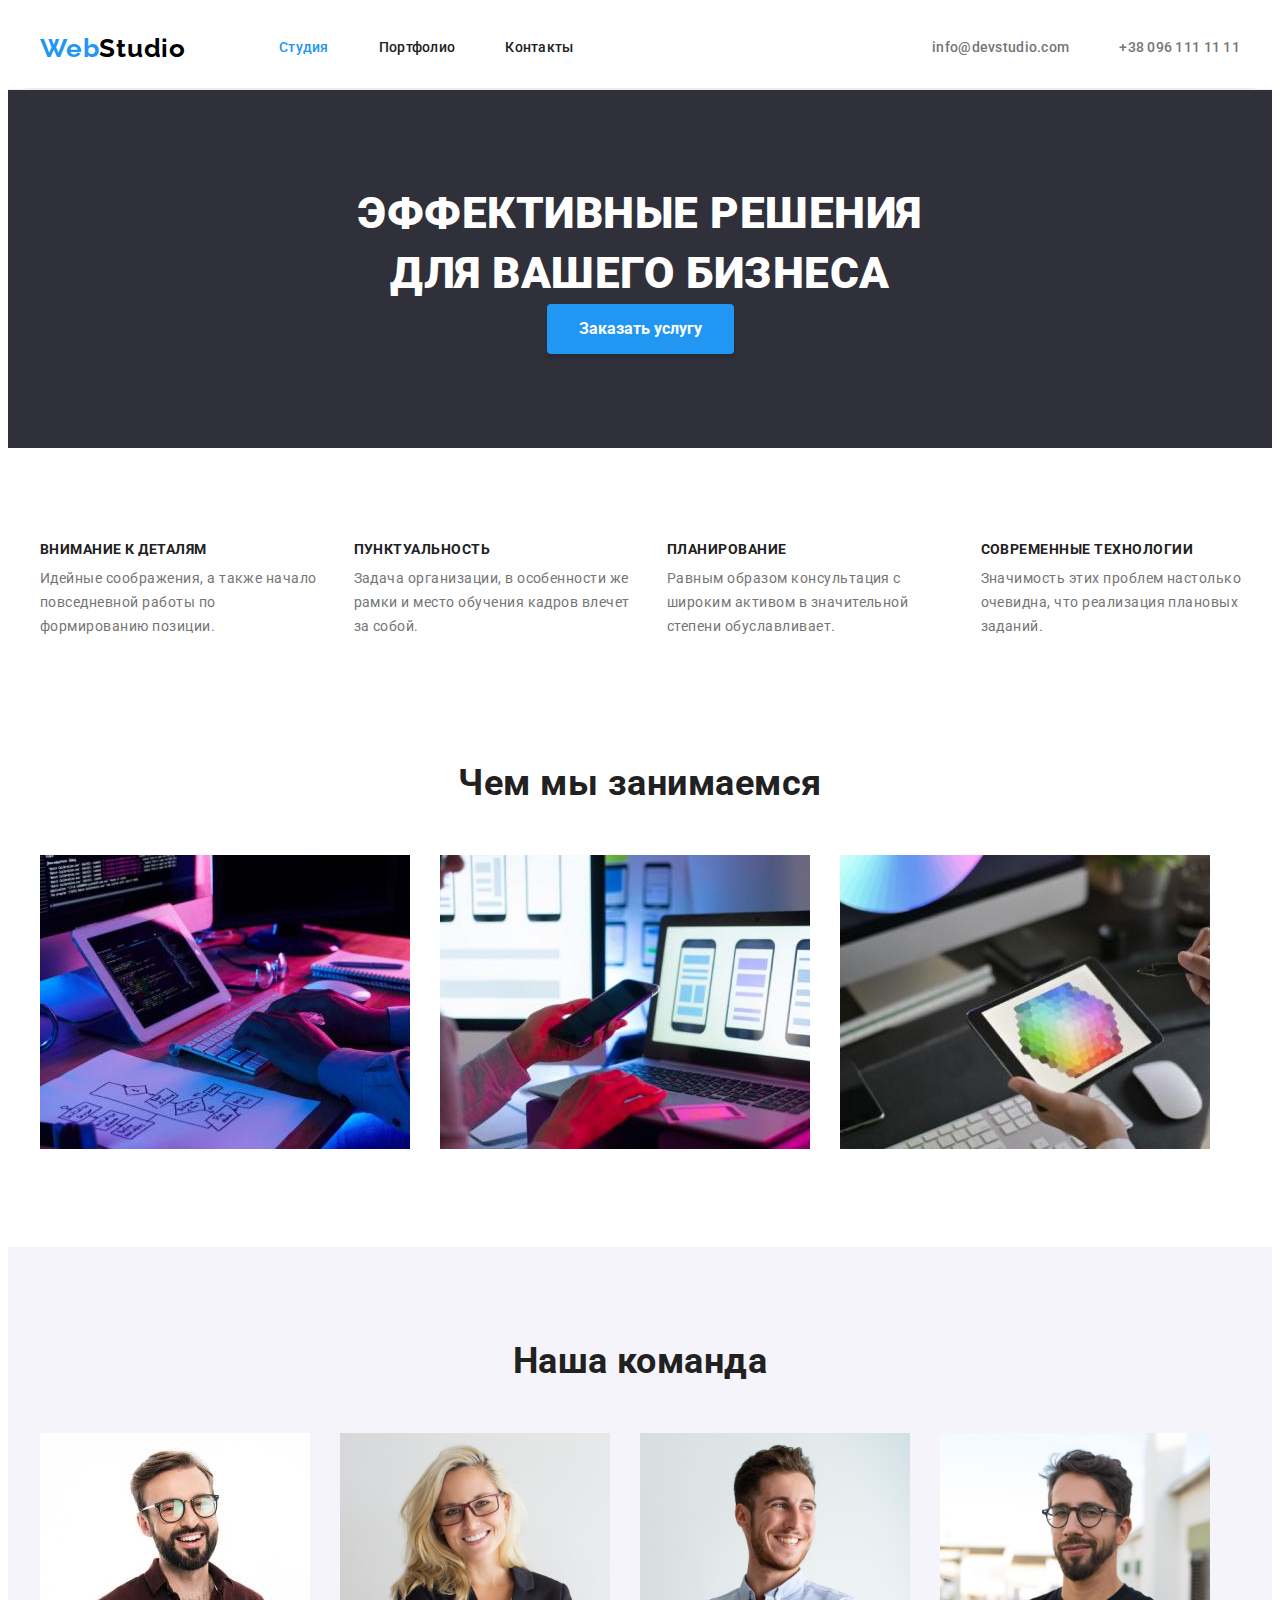
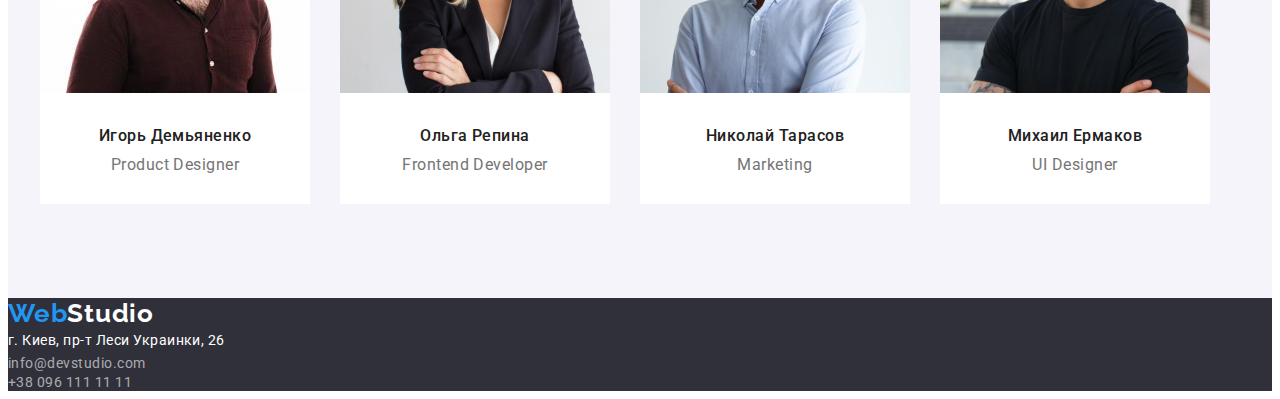
==== commit bdad60d4: "оформляет section Наша команда" ====
--- a/index.html
+++ b/index.html
@@ -98,31 +98,41 @@
         </section>
 
         <!-- section Наша команда -->
-        <section class="team">
-            <h2 class="team-title">Наша команда</h2>
-
-            <ul class="list">
-                <li class="covorker">
-                    <img width="270" height="260" src="./images/img_main_page/team_card_1.jpg" alt="Игорь Демьяненко">
-                    <h3 class="covorker-title">Игорь Демьяненко</h3>
-                    <p class="covorker-position">Product Designer</p>
-                </li>
-                <li class="covorker">
-                    <img width="270" height="260" src="./images/img_main_page/team_card_2.jpg" alt="Ольга Репина">
-                    <h3 class="covorker-title">Ольга Репина</h3>
-                    <p class="covorker-position">Frontend Developer</p>
-                </li>
-                <li class="covorker">
-                    <img width="270" height="260" src="./images/img_main_page/team_card_3.jpg" alt="Николай Тарасов">
-                    <h3 class="covorker-title">Николай Тарасов</h3>
-                    <p class="covorker-position">Marketing</p>
-                </li>
-                <li class="covorker">
-                    <img width="270" height="260" src="./images/img_main_page/team_card_4.jpg" alt="Михаил Ермаков">
-                    <h3 class="covorker-title">Михаил Ермаков</h3>
-                    <p class="covorker-position">UI Designer</p>
-                </li>
-            </ul>
+        <section class="section team-section">
+            <div class="container">
+                <h2 class="team-title">Наша команда</h2>
+                
+                <ul class="list flex">
+                    <li class="covorker">
+                        <img class="covorker-photo" width="270" height="260" src="./images/img_main_page/team_card_1.jpg" alt="Игорь Демьяненко">
+                        <div class="covorker-box">
+                            <h3 class="covorker-title">Игорь Демьяненко</h3>
+                            <p class="paragraph covorker-position">Product Designer</p>
+                        </div>
+                    </li>
+                    <li class="covorker">
+                        <img class="covorker-photo" width="270" height="260" src="./images/img_main_page/team_card_2.jpg" alt="Ольга Репина">
+                        <div class="covorker-box">
+                            <h3 class="covorker-title">Ольга Репина</h3>
+                            <p class="paragraph covorker-position">Frontend Developer</p>
+                        </div>
+                    </li>
+                    <li class="covorker">
+                        <img class="covorker-photo" width="270" height="260" src="./images/img_main_page/team_card_3.jpg" alt="Николай Тарасов">
+                        <div class="covorker-box">
+                            <h3 class="covorker-title">Николай Тарасов</h3>
+                            <p class="paragraph covorker-position">Marketing</p>
+                        </div>
+                    </li>
+                    <li class="covorker">
+                        <img class="covorker-photo" width="270" height="260" src="./images/img_main_page/team_card_4.jpg" alt="Михаил Ермаков">
+                        <div class="covorker-box">
+                            <h3 class="covorker-title">Михаил Ермаков</h3>
+                            <p class="paragraph covorker-position">UI Designer</p>
+                        </div>
+                    </li>
+                </ul>
+            </div>
         </section>
 
     </main>
--- a/css/styles.css
+++ b/css/styles.css
@@ -5,6 +5,7 @@
 --title-text-color: #212121;
 --accent-color: #2196f3;
 --primary-background-color: #e5e5e5;
+--bg-color-section: #F5F4FA;
 --wight-color: #ffffff;
 --box-shadow-card: 0px 1px 3px rgba(0, 0, 0, 0.12),0px 1px 1px rgba(0, 0, 0, 0.14),0px 2px 1px rgba(0, 0, 0, 0.2);
 --box-shadow-button: 0px 4px 4px rgba(0, 0, 0, 0.15);
@@ -208,9 +209,9 @@
   padding-bottom: 0;
 }
 
-.title-section,
+.team-title,
 .hero-title,
-.worker-name,
+.covorker-title,
 .portfolio-item-title,
 .quality-title,
 .paragraph,
@@ -277,25 +278,45 @@
 
 /* section Наша команда */
 
+.team-section {
+  background-color: var(--bg-color-section);
+}
+
 .team-title {
+  margin-bottom: 50px;
   font-weight: 700;
   font-size: 36px;
   line-height: 1.16;
   text-align: center;
-  letter-spacing: 0.03em;
-
-  color: var(--title-text-color);
-}
+
+  color: var(--title-text-color);
+}
+
+.covorker {
+  background-color: var(--wight-color)
+}
+
+.covorker-box {
+  padding: 30px 15px;
+}
+
+.covorker:not(:last-child) {
+  margin-right: 30px;
+}
+
 
 .covorker-title {
+  margin-bottom: 10px;
   font-weight: 500;
   font-size: 16px;
   line-height: 1.18;
+  text-align: center;
   color: var(--title-text-color);
 }
 .covorker-position {
   font-size: 16px;
   line-height: 1.18;
+  text-align: center;
   color: var(--primary-text-color);
 }
 
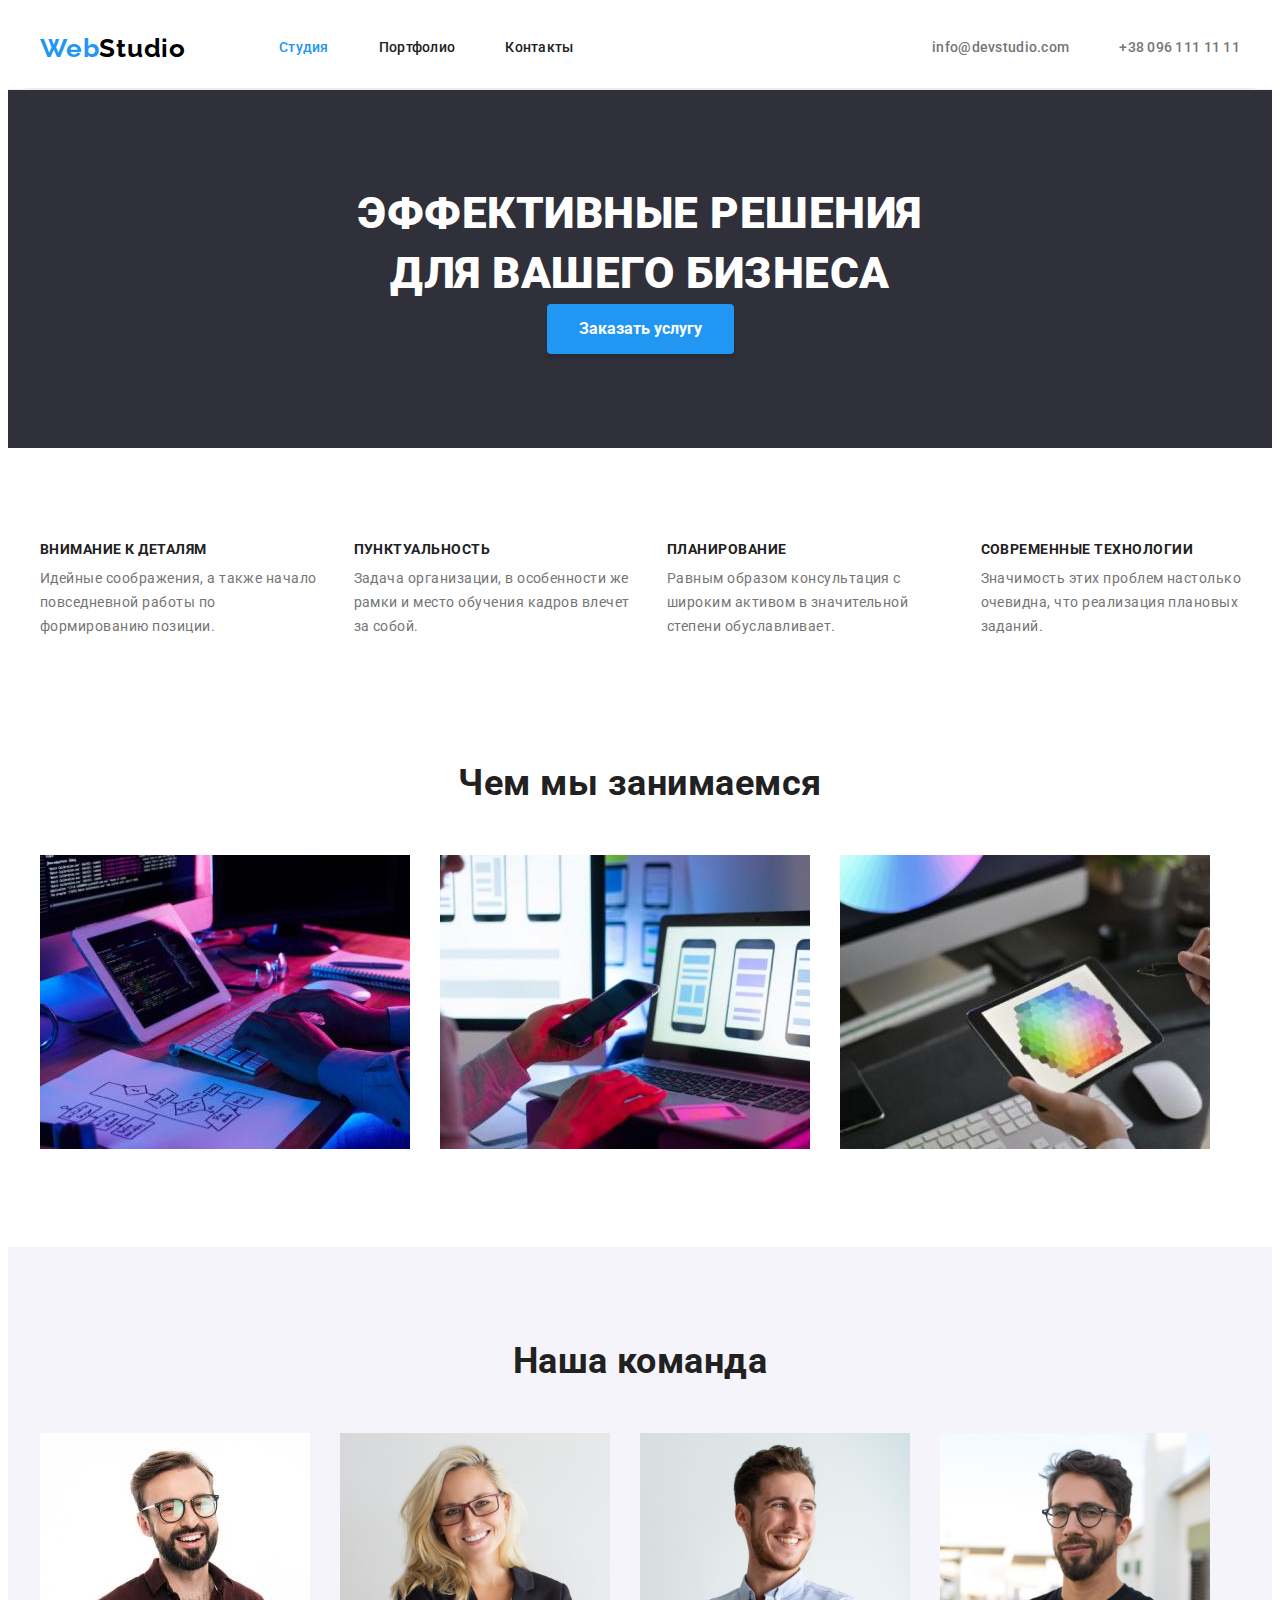
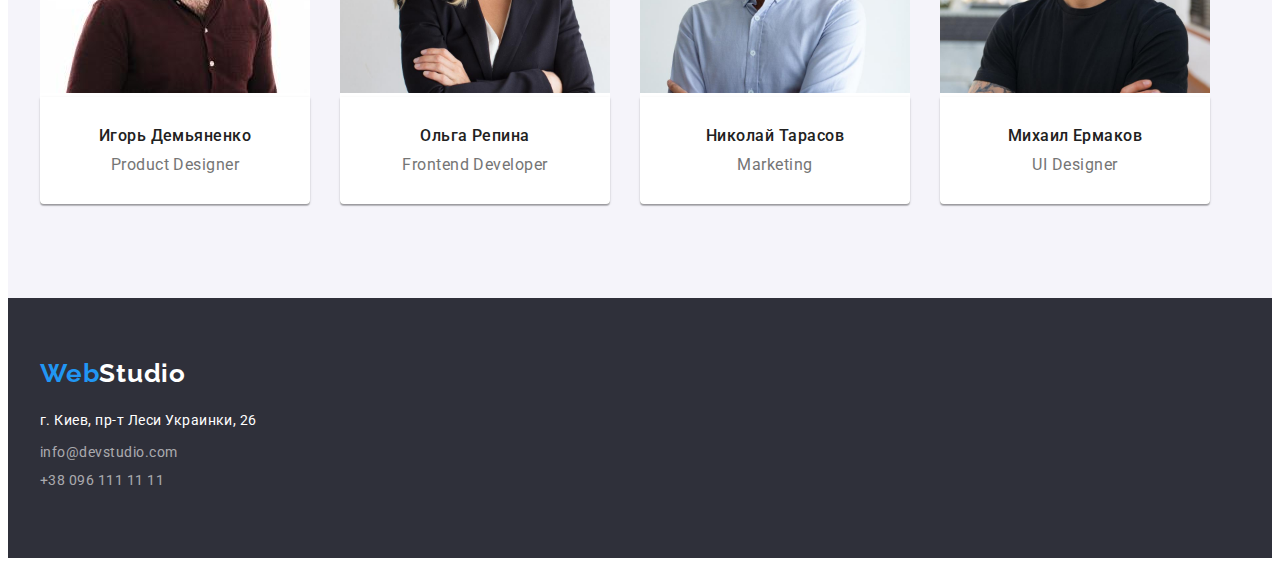
==== commit 9ae3b6ef: "оформляет section Наша команда и Футер" ====
--- a/index.html
+++ b/index.html
@@ -139,15 +139,17 @@
 
     <!-- Футер -->
     <footer class="about-contacts">
-        <div class="logo">
-            <a class="logo-white" href="/"><span class="logo-accent">Web</span>Studio</a>
+        <div class="container">
+            <div class="logo">
+                <a class="logo-white" href="/"><span class="logo-accent">Web</span>Studio</a>
+            </div>
+            <address class="address">г. Киев, пр-т Леси Украинки, 26</address>
+            
+            <ul class="list">
+                <li class="adress-list"><a href="mailto:info@devstudio.com" class="contact">info@devstudio.com</a></li>
+                <li class="adress-list"><a href="tel:+380961111111" class="contact">+38 096 111 11 11</a></li>
+            </ul>
         </div>
-            <address class="address">г. Киев, пр-т Леси Украинки, 26</address>
-
-            <ul class="list">
-                <li><a href="mailto:info@devstudio.com" class="contact">info@devstudio.com</a></li>
-                <li><a href="tel:+380961111111" class="contact">+38 096 111 11 11</a></li>
-            </ul>    
     </footer>
 </body>
 
--- a/css/styles.css
+++ b/css/styles.css
@@ -41,6 +41,8 @@
 
 /* часть лого в Футере */
 .logo-white {
+  display: inline-block;
+  margin-bottom: 20px;
   text-decoration: none;
   color: var(--wight-color);
 }
@@ -298,6 +300,8 @@
 
 .covorker-box {
   padding: 30px 15px;
+  box-shadow: var(--box-shadow-card);
+  border-radius: 0px 0px 4px 4px;
 }
 
 .covorker:not(:last-child) {
@@ -322,15 +326,23 @@
 
 /* Футер */
 .about-contacts {
+  padding-top: 60px;
+  padding-bottom: 60px;
   background: #2f303a;
 }
 
 .address {
+  margin-bottom: 9px;
   font-style: normal;
   font-size: 14px;
   line-height: 1.71;
   color: var(--wight-color);
 }
+
+.adress-list {
+  margin-bottom: 9px;
+}
+
 .contact {
   font-size: 14px;
   text-decoration: none;
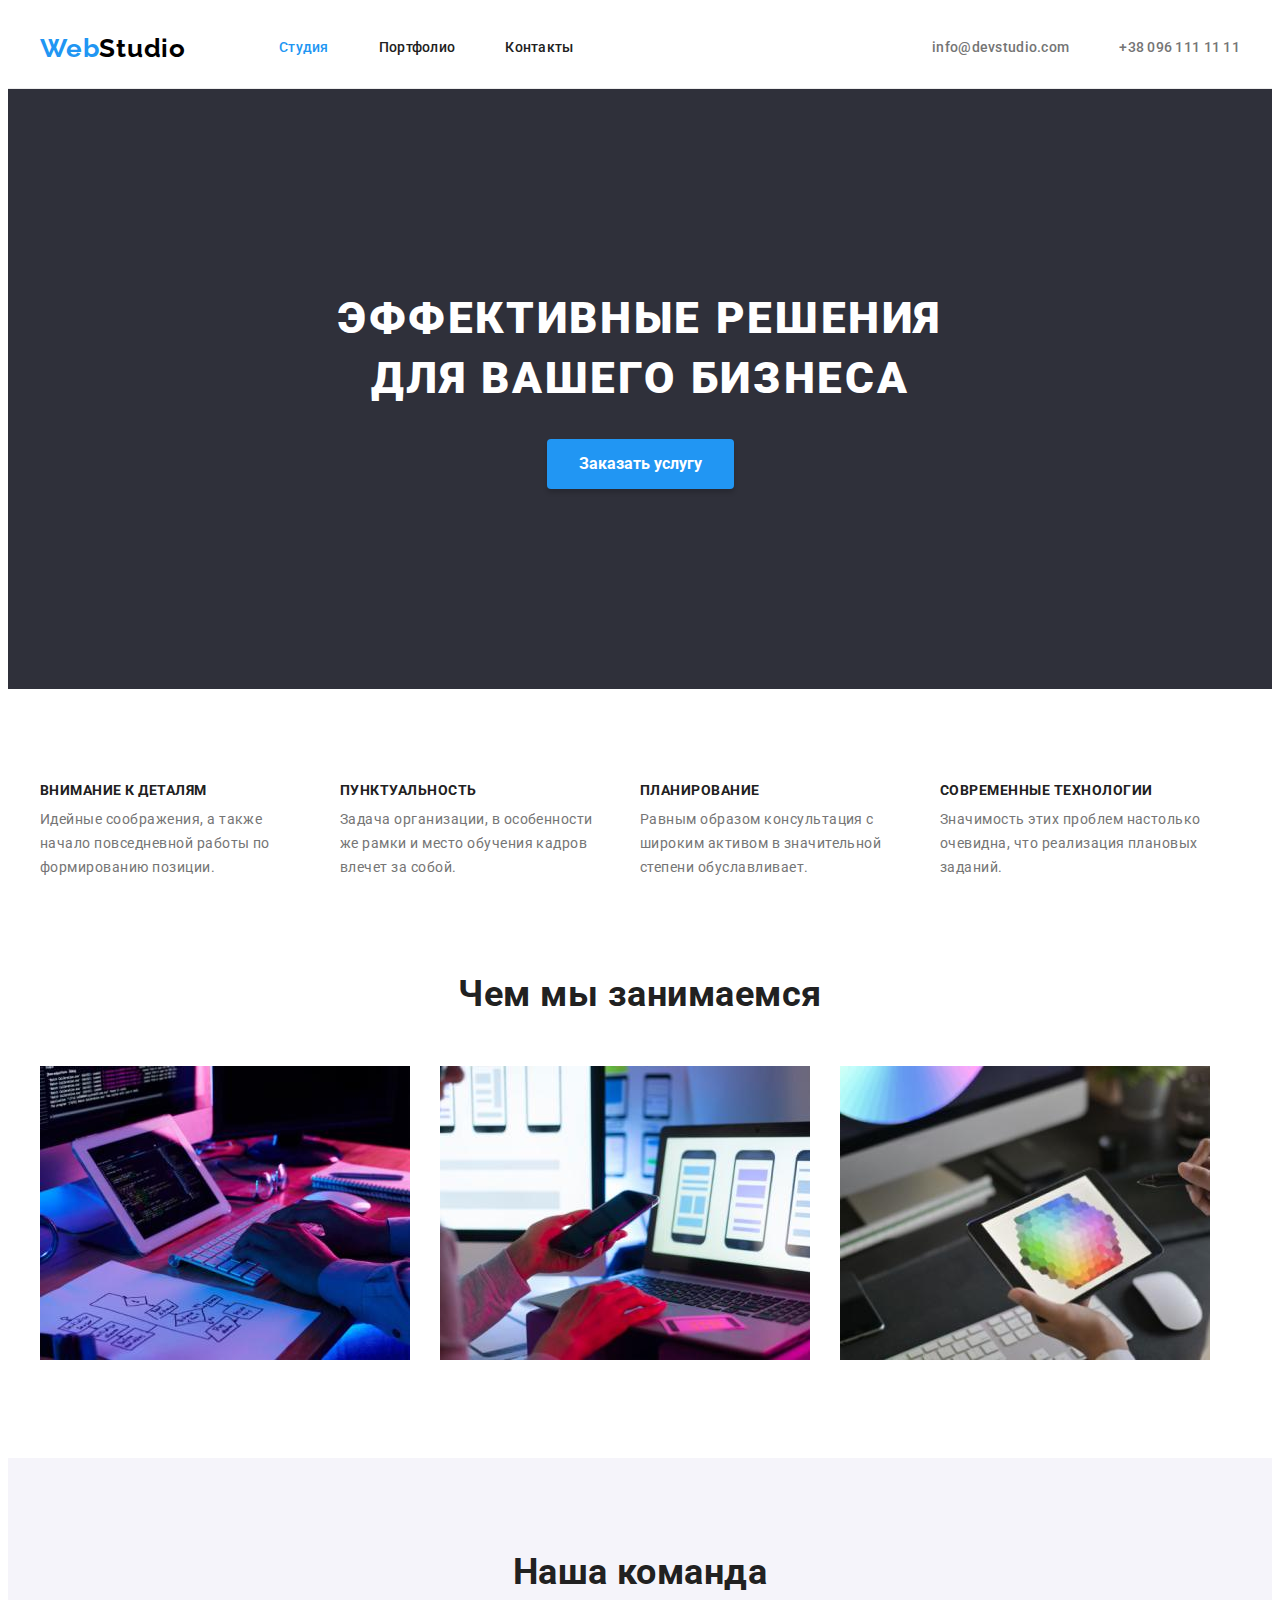
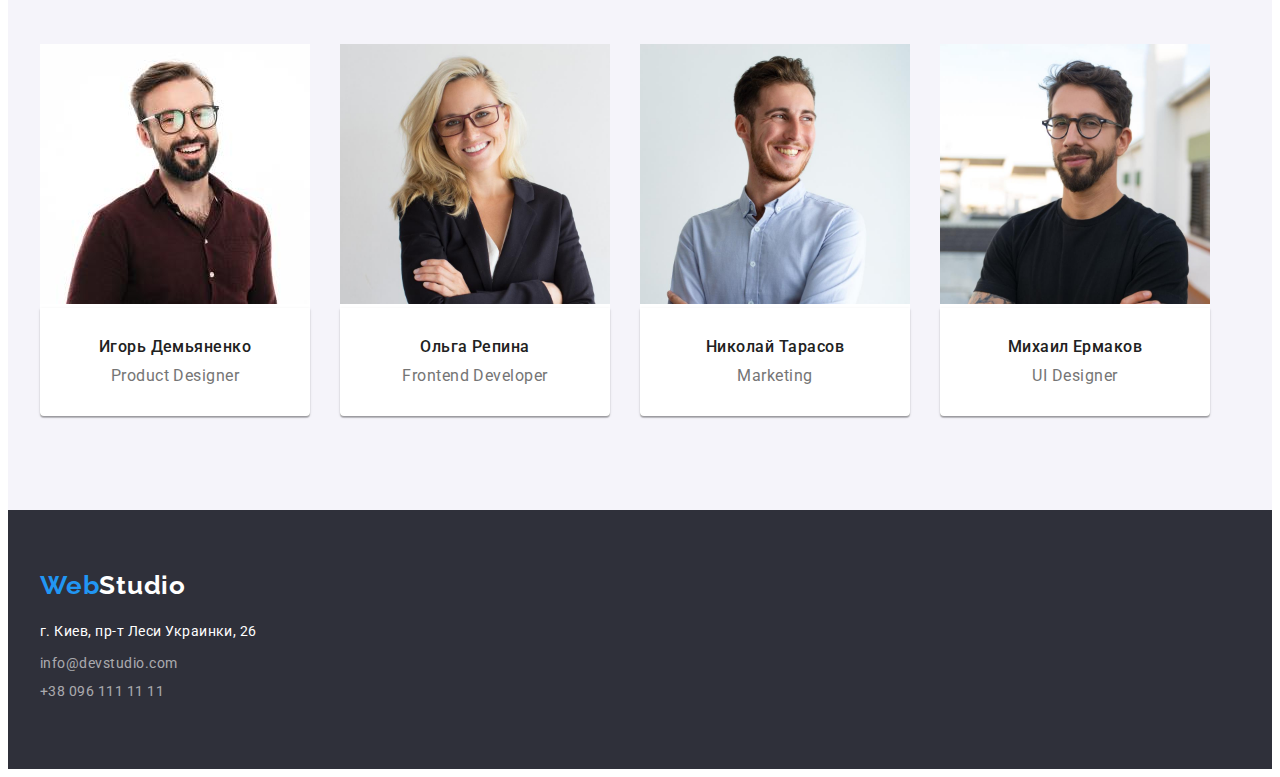
==== commit d1fdfe7e: "исправляет ошибки" ====
--- a/index.html
+++ b/index.html
@@ -19,12 +19,12 @@
 <body>
     <!-- Шапка сайта Heder-->
     <header class="header">
-        <div class="container header">
+        <div class="container header-container">
             <!--Навигация-->
             <nav class="navigate">
                 <a class="logo" href="./index.html"><span class="logo-accent">Web</span>Studio</a>
                 <ul class="list flex">
-                    <li class="site-nav current"><a href="" class="link">Студия</a></li>
+                    <li class="site-nav current"><a href="./index.html" class="link">Студия</a></li>
                     <li class="site-nav"><a href="./portfolio.html" class="link">Портфолио</a></li>
                     <li class="site-nav"><a href="" class="link">Контакты</a></li>
                 </ul>
@@ -32,8 +32,8 @@
             </nav>
             <!--Контакты -->
             <ul class="list contact flex">
-                <li class="contact-list"><a class="link link-head-contact" href="mailto:info@devstudio.com" class="item">info@devstudio.com</a></li>
-                <li class="contact-list"><a class="link link-head-contact" href="tel:+380961111111" class="item">+38 096 111 11 11</a></li>
+                <li class="contact-list"><a class="link link-head-contact" href="mailto:info@devstudio.com">info@devstudio.com</a></li>
+                <li class="contact-list"><a class="link link-head-contact" href="tel:+380961111111">+38 096 111 11 11</a></li>
             </ul>
         </div>
         
@@ -58,7 +58,7 @@
         <section class="section quality">
             <div class="container">
                 <h2 class="visually-hidden">Преимущества</h2>
-                <ul class="list flex quality">
+                <ul class="list flex">
                     <li class="quality-item">
                         <h3 class="quality-title">Внимание к деталям</h3>
                         <p class="paragraph quality">Идейные соображения, а также начало повседневной работы по формированию позиции.</p>
--- a/css/styles.css
+++ b/css/styles.css
@@ -21,48 +21,8 @@
   letter-spacing: 0.03em;
 }
 
-/* Логотип */
-
-.logo {
-  text-decoration: none;
-  font-family: Raleway, sans-serif;
-  font-weight: 700;
-  font-size: 26px;
-  line-height: 1.19;
-  letter-spacing: 0.03em;
-  color: var(--logo-text-color);
-}
-
-.logo-accent {
-  text-decoration: none;
-  color: var(--accent-color);
-}
-
-
-/* часть лого в Футере */
-.logo-white {
-  display: inline-block;
-  margin-bottom: 20px;
-  text-decoration: none;
-  color: var(--wight-color);
-}
-
 .link {
   text-decoration: none;
-}
-
-nav > .logo {
-  margin-right: 93px;
-}
-
-/* Шапка сайта Heder */
-.header {
-  border-bottom: 1px solid #ececec;
-}
-
-.container.header {
-  display: flex;
-  align-items: center;
 }
 
 .container {
@@ -73,153 +33,10 @@
   padding-right: 15px;
 }
 
-.navigate {
-  display: flex;
-  align-items: center;
-}
-
 .list {
   list-style: none;
   padding: 0;
   margin: 0;
-}
-
-.list.flex {
-  display: flex;
-  flex-wrap: wrap;
-  align-items: center;
-}
-
-.site-nav:not(last-child) {
-  margin-right: 50px;
-}
-
-
-.site-nav,
-.link.link-head-contact {
-  display: block;
-  padding-top: 32px;
-  padding-bottom: 32px;
-  font-weight: 500;
-  font-size: 14px;
-  line-height: 1.14;
-  letter-spacing: 0.02em;
-}
-
-.link.link-head-contact:hover,
-.link.link-head-contact:focus {
-  color: var(--accent-color);
-}
-
-.site-nav .link:hover,
-.site-nav .link:focus {
-  color: var(--accent-color);
-}
-
-.site-nav .link {
-  text-decoration: none;
-  font-weight: 500;
-  font-size: 14px;
-  line-height: 1.14;
-  letter-spacing: 0.02em;
-  color: var(--title-text-color);
-}
-
-
-.current > .link {
-  color: var(--accent-color);
-}
-
-
-.list.contact {
-  margin-left: auto;
-}
-
-.contact-list:not(:last-child) {
-  margin-right: 50px;
-}
-
-.link-head-contact {
-  color: var(--primary-text-color);
-}
-
-
-.item {
-  text-decoration: none;
-  font-weight: 500;
-  font-size: 14px;
-  line-height: 1.14;
-  letter-spacing: 0.02em;
-  color: var(--primary-text-color);
-}
-.item:hover,
-.item:focus {
-  color: var(--accent-color);
-}
-
-/* ГЛАВНАЯ СТРАНИЦА */
-
-/* section Герой */
-.hero-section {
-  padding-top: 200px;
-  padding-bottom: 200px;
-  text-align: center;
-  background: #2f303a;
-}
-
-.hero-title {
-  margin-top: 0;
-  margin-bottom: 30px;
-  font-weight: 900;
-  font-size: 44px;
-  line-height: 1.36;
-  color: var(--wight-color);
-  text-transform: uppercase;
-  letter-spacing: 0,06em;
-}
-/* Button Заказать услугу */
-
-.btn {
-  font-family: inherit;
-  border: none;
-  cursor: pointer;
-  position: relative;
-}
-
-.hero-button {
-  font-family: inherit;
-  cursor: pointer;
-  box-shadow: var(--box-shadow-button);
-  border-radius: 4px;
-  padding: 10px 32px;
-  font-weight: 700;
-  font-size: 16px;
-  line-height: 1.87;
-  text-align: center;
-  color: var(--wight-color);
-  background-color: var(--accent-color);
-}
-
-/* section Преимущества */
-
-.section {
-  padding-top: 94px;
-  padding-bottom: 94px;
-}
-
-.section.quality {
-  padding-bottom: 0;
-}
-
-.team-title,
-.hero-title,
-.covorker-title,
-.portfolio-item-title,
-.quality-title,
-.paragraph,
-.not-displayed {
-  padding: 0px;
-  margin: 0px;
 }
 
 .visually-hidden {
@@ -235,15 +52,211 @@
   overflow: hidden;
 }
 
-.list.flex.quality {
-  margin-right: -30px;
-}
-
-.list.quality > .quality-item {
-  flex-basis: calc(100% / 4 - 24px);
-}
-
-.quality-item:not(:last-child) {
+.team-title,
+.hero-title,
+.covorker-title,
+.portfolio-title,
+.portfolio-text,
+.quality-title,
+.title-section,
+.paragraph,
+.not-displayed {
+  padding: 0px;
+  margin: 0px;
+}
+
+/* Логотип */
+
+.logo {
+  text-decoration: none;
+  font-family: Raleway, sans-serif;
+  font-weight: 700;
+  font-size: 26px;
+  line-height: 1.19;
+  letter-spacing: 0.03em;
+  color: var(--logo-text-color);
+}
+
+.logo-accent {
+  text-decoration: none;
+  color: var(--accent-color);
+}
+
+
+/* часть лого в Футере */
+.logo-white {
+  display: inline-block;
+  margin-bottom: 20px;
+  text-decoration: none;
+  color: var(--wight-color);
+}
+
+
+.navigate > .logo {
+  margin-right: 93px;
+}
+
+/* Шапка сайта Heder */
+.header {
+  border-bottom: 1px solid #ececec;
+}
+
+.header-container {
+  display: flex;
+  align-items: center;
+}
+
+
+.navigate {
+  display: flex;
+  align-items: center;
+}
+
+
+.list.flex {
+  display: flex;
+  flex-wrap: wrap;
+  align-items: center;
+}
+
+
+.btn-item:not(:last-child) {
+  margin-right: 8px;
+}
+
+.site-nav:not(:last-child) {
+  margin-right: 50px;
+}
+
+
+.site-nav,
+.link.link-head-contact {
+  display: block;
+  padding-top: 32px;
+  padding-bottom: 32px;
+  font-weight: 500;
+  font-size: 14px;
+  line-height: 1.14;
+  letter-spacing: 0.02em;
+}
+
+.link.link-head-contact:hover,
+.link.link-head-contact:focus {
+  color: var(--accent-color);
+}
+
+.site-nav .link:hover,
+.site-nav .link:focus {
+  color: var(--accent-color);
+}
+
+.site-nav .link {
+  text-decoration: none;
+  font-weight: 500;
+  font-size: 14px;
+  line-height: 1.14;
+  letter-spacing: 0.02em;
+  color: var(--title-text-color);
+}
+
+
+.current > .link {
+  color: var(--accent-color);
+}
+
+
+.list.contact {
+  margin-left: auto;
+}
+
+.contact-list:not(:last-child) {
+  margin-right: 50px;
+}
+
+.link-head-contact {
+  color: var(--primary-text-color);
+}
+
+
+.item {
+  text-decoration: none;
+  font-weight: 500;
+  font-size: 14px;
+  line-height: 1.14;
+  letter-spacing: 0.02em;
+  color: var(--primary-text-color);
+}
+.item:hover,
+.item:focus {
+  color: var(--accent-color);
+}
+
+/* ГЛАВНАЯ СТРАНИЦА */
+
+/* section Герой */
+
+.section {
+  padding-top: 94px;
+  padding-bottom: 94px;
+}
+
+.hero-section {
+  padding-top: 200px;
+  padding-bottom: 200px;
+  text-align: center;
+  background: #2f303a;
+}
+
+
+
+.hero-title {
+  margin-top: 0;
+  margin-bottom: 30px;
+  font-weight: 900;
+  font-size: 44px;
+  line-height: 1.36;
+  color: var(--wight-color);
+  text-align: center;
+  text-transform: uppercase;
+  letter-spacing: 0.06em;
+}
+/* Button Заказать услугу */
+
+.btn {
+  font-family: inherit;
+  border: none;
+  cursor: pointer;
+  position: relative;
+  border-radius: 4px;
+}
+
+.hero-button {
+  font-family: inherit;
+  cursor: pointer;
+  box-shadow: var(--box-shadow-button);
+  border-radius: 4px;
+  padding: 10px 32px;
+  font-weight: 700;
+  font-size: 16px;
+  line-height: 1.87;
+  text-align: center;
+  color: var(--wight-color);
+  background-color: var(--accent-color);
+}
+
+/* section Преимущества */
+
+
+.section.quality {
+  padding-bottom: 0;
+}
+
+
+.list.flex > .quality-item {
+  flex-basis: calc(100% / 4 - 30px);
+}
+
+.quality-item {
   margin-right: 30px;
 }
 
@@ -353,31 +366,71 @@
 /* section Portfolio */
 
 /* фильтр Кнопки */
-.filter .link {
+
+.list.button-filter-list {
+  margin-bottom: 50px;
+}
+
+.list.button-filter-list {
+  justify-content: center;
+}
+
+
+.button-filter {
+  padding: 6px 22px;
   cursor: pointer;
   font-family: "Roboto";
   font-weight: 500;
   font-size: 16px;
   line-height: 1.62;
+  text-align: center;
+
   color: var(--title-text-color);
   background-color: #f5f4fa;
 }
 
-.filter .link:hover,
-.filter .link:focus {
+.button-filter:hover,
+.button-filter:focus {
   color: var(--wight-color);
   background-color: var(--accent-color);
+  box-shadow: var(--box-shadow-active-btn-filter);
 }
 
 /* таблица с картинками */
 
+.portfolio-list {
+  margin-right: 30px;
+  margin-bottom: 30px;
+  background-color: var(--white-color);
+}
+
+.list.flex>.portfolio-list {
+  flex-basis: calc(100% / 3 - 30px);
+}
+
+.portfolio-list:nth-child(3n) {
+  margin-right: 0px;
+}
+
+.portfolio-box {
+    padding: 20px 24px;
+    border-left: 1px solid #eeeeee;
+    border-right: 1px solid #eeeeee;
+    border-bottom: 1px solid #eeeeee;
+    background-color: var(--wight-color);
+  }
+  
+  
 .portfolio-title {
+  margin-bottom: 4px;
   font-size: 18px;
   line-height: 2;
+  letter-spacing: 0.06em;
   color: var(--title-text-color);
 }
 .portfolio-text {
   font-size: 16px;
   line-height: 1.87;
+  letter-spacing: 0.06em;
   color: var(--primary-text-color);
 }
